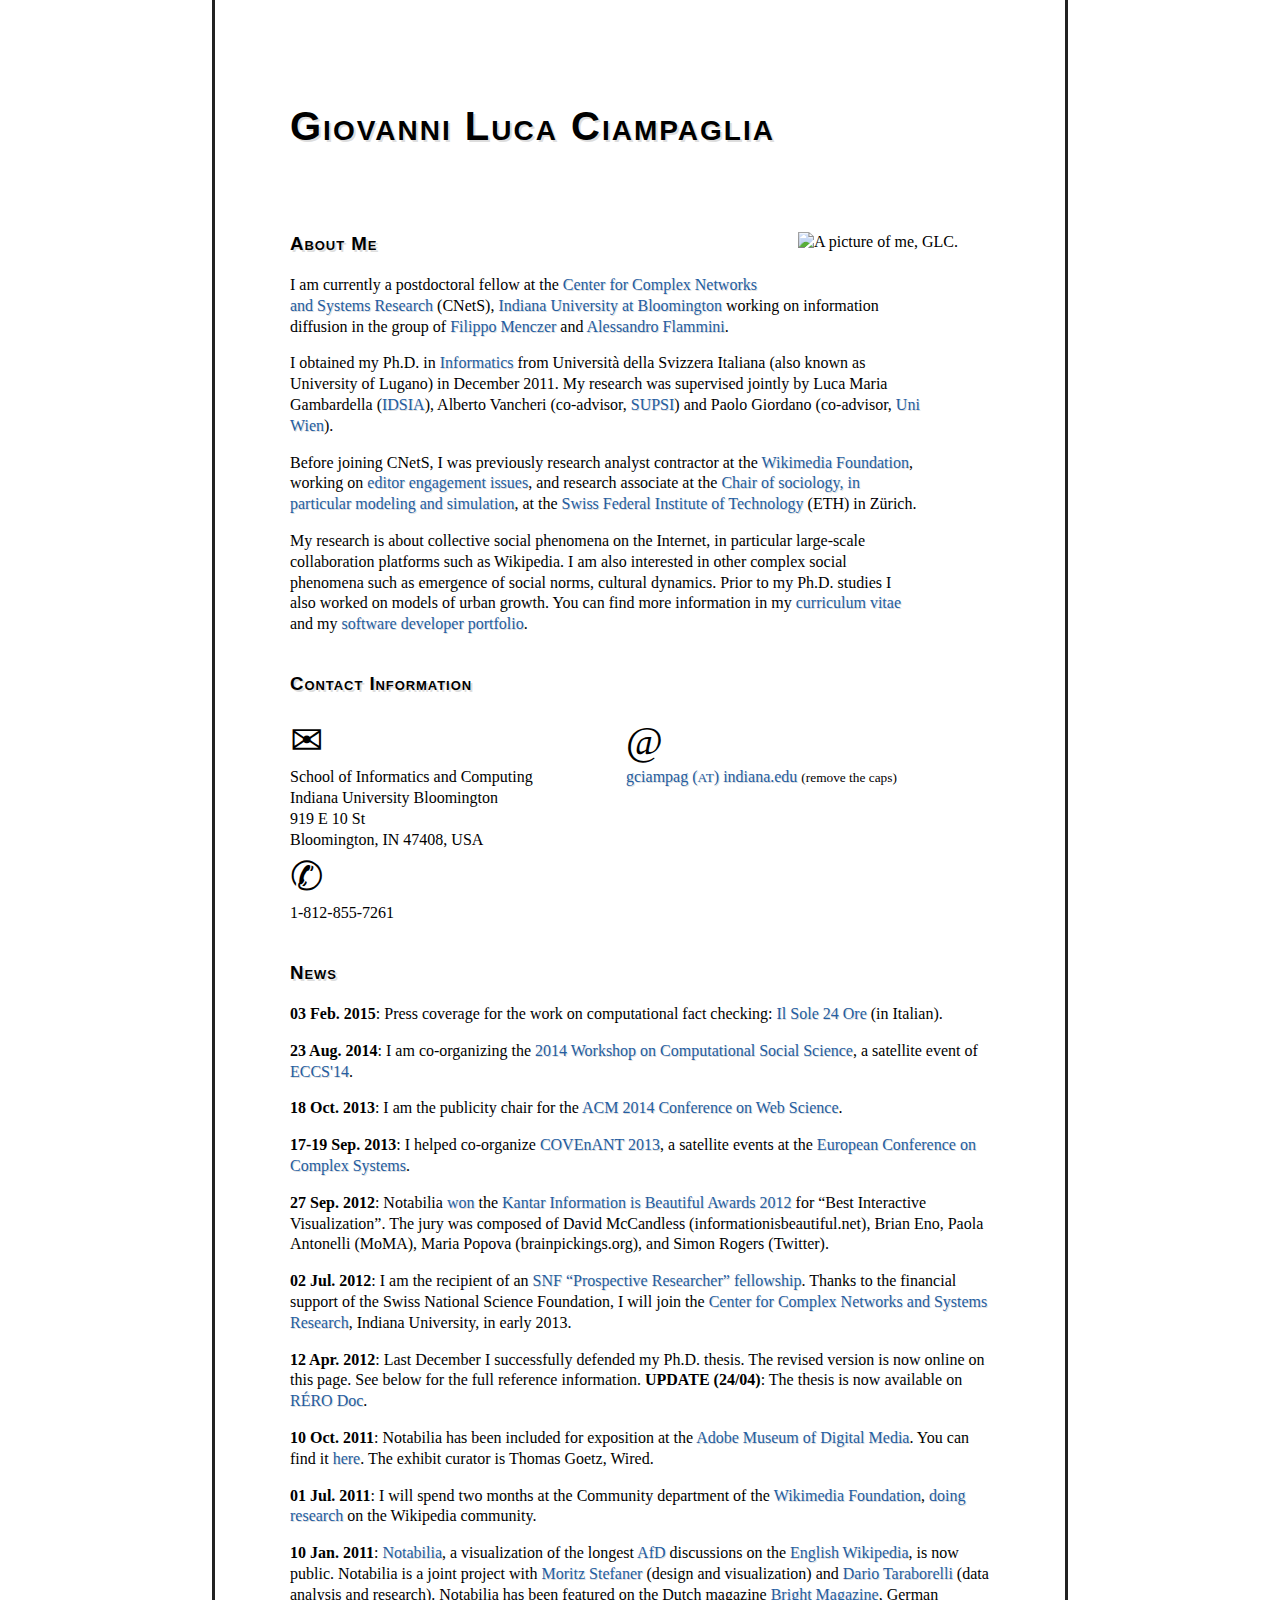
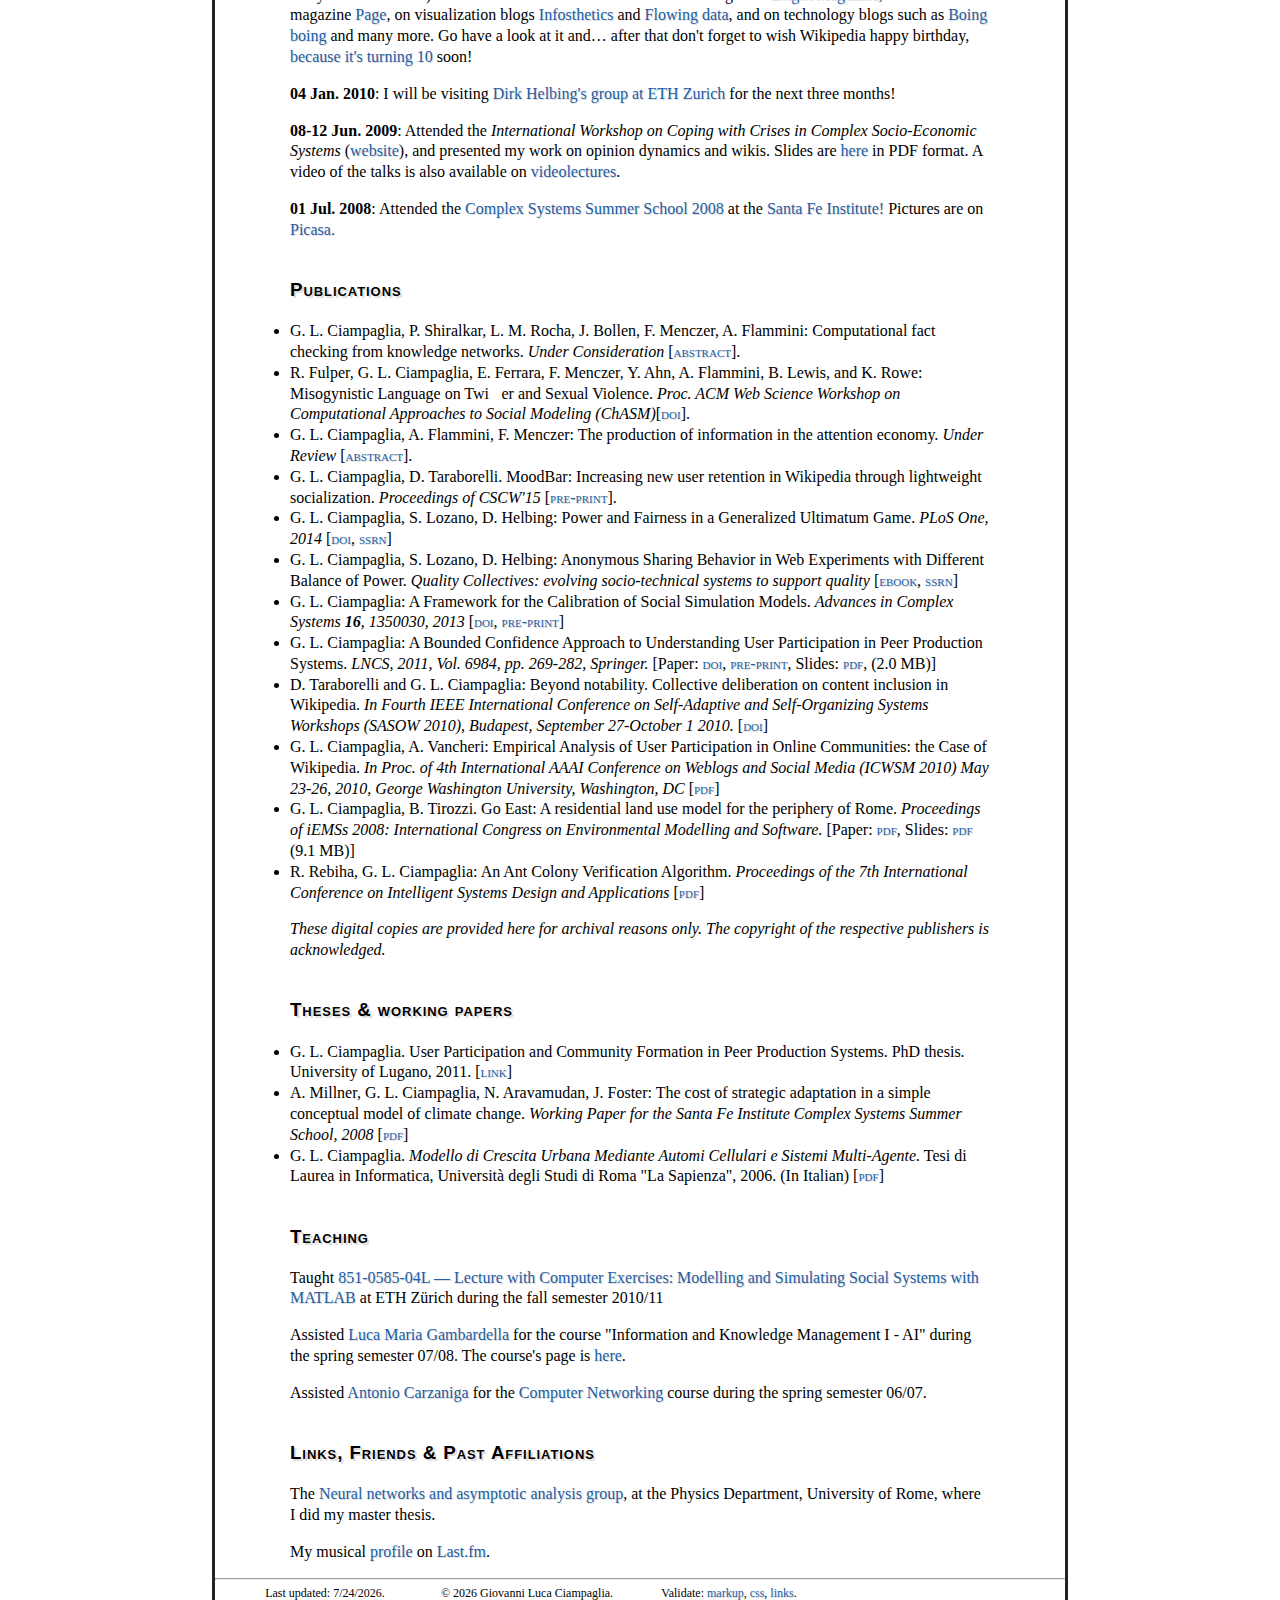
==== index.html @ 821c3e9e "Press coverage" ====
<!DOCTYPE HTML>
<html>
<head>
<meta http-equiv="Content-type" content="text/html; charset=UTF-8">
<title>Giovanni Luca Ciampaglia &mdash; Personal Homepage</title>
<link rel="stylesheet" href="css/blueprint/screen.css" type="text/css" media="screen, projection">
<link rel="stylesheet" href="css/blueprint/print.css" type="text/css" media="print">
<!--[if lt IE 8]><link rel="stylesheet" href="css/blueprint/ie.css" type="text/css" media="screen, projection"><![endif]-->
<link rel="stylesheet" href="css/blueprint/src/typography.css" type="text/css" media="print">
<link rel="stylesheet" href="css/style.css" type="text/css">
</head>
<body>
<div class="textbg">
  <div class="container">
    <h1>Giovanni Luca Ciampaglia</h1>
    <div class="inline">
      <img align="right" style="padding : 0 2em 2em 2em;" src="images/metiled_270_bw.png" alt="A picture of me, GLC.">
      <h3 id="first-heading">About Me</h3>
      <p>I am currently a postdoctoral fellow at the <a href="http://cnets.indiana.edu/" target="_parent">Center for Complex Networks and Systems Research</a> (CNetS), <a href="http://iub.edu" target="_parent">Indiana University at Bloomington</a> working on information diffusion in the group of <a href="http://informatics.indiana.edu/fil/" target="_parent">Filippo Menczer</a> and <a href="http://sites.google.com/site/aflammin/" target="_parent">Alessandro Flammini</a>.</p>
      <p>I obtained my Ph.D. in <a href="http://www.inf.usi.ch" target="_parent">Informatics</a> from Università della Svizzera Italiana (also known as University of Lugano) in December 2011. My research was supervised jointly by Luca Maria Gambardella (<a href="http://www.idsia.ch/%7Eluca/" target="_parent">IDSIA</a>), Alberto Vancheri (co-advisor, <a href="http://www.supsi.ch/dti/strumenti/rubrica/dettaglio.5503.backLink.58b96214-2453-483c-9f5f-d122ec981907.html" target="_parent">SUPSI</a>) and Paolo Giordano (co-advisor, <a href="http://plone.mat.univie.ac.at/people/details?memberid=975&amp;is_guest=0" target="_parent">Uni Wien</a>). </p>
      <p>Before joining CNetS, I was previously research analyst contractor at the <a href="https://wikimediafoundation.org/" target="_parent">Wikimedia Foundation</a>, working on <a href="http://en.wikipedia.org/wiki/Wikipedia:Editor_engagement" target="_parent">editor engagement issues</a>, and research associate at the <a href="http://www.soms.ethz.ch" target="_parent">Chair of sociology, in particular modeling and simulation</a>, at the <a href="http://ethz.ch" target="_parent">Swiss Federal Institute of Technology</a> (ETH) in Zürich.</p>
      <p>My research is about collective social phenomena on the Internet, in particular large-scale collaboration platforms such as Wikipedia. I am also interested in other complex social phenomena such as emergence of social norms, cultural dynamics. Prior to my Ph.D. studies I also worked on models of urban growth. You can find more information in my <a href="docs/cvglc.pdf" target="_parent">curriculum vitae</a> and my <a href="docs/portfolioglc.pdf" target="_parent">software developer portfolio</a>.</p>
    </div>
    <h3>Contact Information</h3>
    <ul class="inline-list">
      <li><span class="dings">✉</span><br/>School of Informatics and Computing<br/>Indiana University Bloomington<br/>919 E 10 St<br/> Bloomington, IN 47408, USA</li>
      <li><span class="dings">@</span><br/><a href="mailto:CAPSgciampagCAPS@indiana.eduCAPS" target="_parent">gciampag (<small>AT</small>) indiana.edu</a> <small>(remove the caps)</small></li>
      <li><span class="dings">✆ </span><br/>1-812-855-7261 </li>
    </ul>
    <h3>News</h3>
    <p><strong>03 Feb. 2015</strong>: Press coverage for the work on computational fact checking: <a href="http://nova.ilsole24ore.com/progetti/il-vero-e-il-falso-tweet" target="_parent">Il Sole 24 Ore</a> (in Italian).</p>
    <p><strong>23 Aug. 2014</strong>: I am co-organizing the <a href="http://cssworkshop.oii.ox.ac.uk/" target="_parent">2014 Workshop on Computational Social Science</a>, a satellite event of <a href="//eccs14.eu" target="_parent">ECCS'14</a>.</p>
    <p><strong>18 Oct. 2013</strong>: I am the publicity chair for the <a href="http://websci14.org" target="_parent">ACM 2014 Conference on Web Science</a>.</p>
    <p><strong>17-19 Sep. 2013</strong>: I helped co-organize <a href="http://covenant2013.com" target="_parent">COVEnANT 2013</a>, a satellite events at the <a href="http://eccs13.eu" target="_parent">European Conference on Complex Systems</a>.</p>
    <p><strong>27 Sep. 2012</strong>: Notabilia <a href="http://www.informationisbeautifulawards.com/2012-winners/" target="_parent">won</a> the <a href="http://www.informationisbeautifulawards.com/" target="_parent">Kantar Information is Beautiful Awards 2012</a> for “Best Interactive Visualization”. The jury was composed of David McCandless (informationisbeautiful.net), Brian Eno, Paola Antonelli (MoMA), Maria Popova (brainpickings.org), and Simon Rogers (Twitter).</p>
    <p><strong>02 Jul. 2012</strong>: I am the recipient of an <a href="http://www.snf.ch/E/funding/individuals/prospective-researchers/Pages/default.aspx" target="_parent">SNF “Prospective Researcher” fellowship</a>. Thanks to the financial support of the Swiss National Science Foundation, I will join the <a href="http://cnets.indiana.edu" target="_parent">Center for Complex Networks and Systems Research</a>, Indiana University, in early 2013.</p>
    <p><strong>12 Apr. 2012</strong>: Last December I successfully defended my Ph.D. thesis. The revised version is now online on this page. See below for the full reference information. <strong>UPDATE (24/04)</strong>: The thesis is now available on <a href="http://doc.rero.ch/record/28987?ln=en" target="_parent">R&Eacute;RO Doc</a>. 
    <p><strong>10 Oct. 2011</strong>: Notabilia has been included for exposition at the <a href="http://www.adobemuseum.com" target="_parent">Adobe Museum of Digital Media</a>. You can find it <a href="http://www.adobemuseum.com/#/exhibit/inform/notabiliaVisualizingDeletionDiscussionsOnWikipedia" target="_parent">here</a>. The exhibit curator is Thomas Goetz, Wired.</p>
    <p><strong>01 Jul. 2011</strong>: I will spend two months at the Community department of the <a href="http://wikimediafoundation.org" target="_parent">Wikimedia Foundation</a>, <a href="http://meta.wikimedia.org/wiki/Research:WSOR11" target="_parent">doing research</a> on the Wikipedia community.</p>
    <p><strong>10 Jan. 2011</strong>: <a href="http://notabilia.net" target="_parent">Notabilia</a>, a visualization of the longest <a href="http://en.wikipedia.org/wiki/Wikipedia:AFD" target="_parent">AfD</a> discussions on the <a href="http://en.wikipedia.org/" target="_parent">English Wikipedia</a>, is now public. Notabilia is a joint project with <a href="http://moritz.stefaner.eu/" target="_parent">Moritz Stefaner</a> (design and visualization) and <a href="http://nitens.org/" target="_parent">Dario Taraborelli</a> (data analysis and research). Notabilia has been featured on the Dutch magazine <a href="images/bright_mag.png" target="_parent">Bright Magazine</a>, German magazine <a href='images/CheckMoritz.pdf' target="_parent">Page</a>, on visualization blogs <a href="http://infosthetics.com/archives/2011/01/notabilia_revealing_the_discussions_on_the_deletion_of_wikipedia_articles.html" target="_parent">Infosthetics</a> and <a href="http://flowingdata.com/2011/01/11/visualizing-deletion-discussions-on-wikipedia/" target="_parent">Flowing data</a>, and on technology  blogs such as <a href="http://www.boingboing.net/2011/01/11/visualizing-the-dele.html" target="_parent">Boing boing</a> and many more. Go have a look at it and… after that don't forget to wish Wikipedia happy birthday, <a href="http://ten.wikipedia.org/wiki/Main_Page" target="_parent">because it's turning 10</a> soon! </p>
    <p><strong>04 Jan. 2010</strong>: I will be visiting <a href="http://www.soms.ethz.ch" target="_parent">Dirk Helbing's group at ETH Zurich</a> for the next three months! </p>
    <p><strong>08-12 Jun. 2009</strong>: Attended the <em>International Workshop on Coping with Crises in Complex Socio-Economic Systems</em> (<a href="http://www.soms.ethz.ch/workshop2009" target="_parent">website</a>), and presented my work on opinion dynamics and wikis. Slides are <a href="docs/slides/ciampagliaCCSS09.pdf" target="_parent">here</a> in PDF format. A video of the talks is also available on <a href="http://videolectures.net/ccss09_ciampaglia_caciw/" target="_parent">videolectures</a>. </p>
    <p><strong>01 Jul. 2008</strong>: Attended the <a href="http://tuvalu.santafe.edu/events/workshops/index.php/CSSS_2008_Santa_Fe" target="_parent">Complex Systems Summer School 2008</a> at the <a href="http://www.santafe.edu" target="_parent">Santa Fe Institute!</a> Pictures are on <a href="http://picasaweb.google.com/cssummerschool2008/" target="_parent">Picasa.</a> </p> 
    <h3>Publications</h3>
    <ul>
      <li>G. L. Ciampaglia, P. Shiralkar, L. M. Rocha, J. Bollen, F. Menczer, A. Flammini: Computational fact checking from knowledge networks. <em>Under Consideration</em> [<a class="pdf" target="_parent" href="http://arxiv.org/abs/1501.03471">abstract</a>].</li>
      <li>R. Fulper, G. L. Ciampaglia, E. Ferrara, F. Menczer, Y. Ahn, A. Flammini, B. Lewis, and K. Rowe: Misogynistic Language on Twier and Sexual Violence. <em>Proc. ACM Web Science Workshop on Computational Approaches to Social Modeling (ChASM)</em>[<a class="pdf" href="http://dx.doi.org/10.6084/m9.figshare.1291081" target="_parent">doi</a>].</li>
      <li>G. L. Ciampaglia, A. Flammini, F. Menczer: The production of information in the attention economy. <em>Under Review</em> [<a class="pdf" href="http://arxiv.org/abs/1409.4450" target="_parent">abstract</a>].</li>
      <li>G. L. Ciampaglia, D. Taraborelli. MoodBar: Increasing new user retention in Wikipedia through lightweight socialization. <em>Proceedings of CSCW'15</em> [<a class="pdf" href="http://arxiv.org/abs/1409.1496" target="_parent">pre-print</a>].</li>
      <li>G. L. Ciampaglia, S. Lozano, D. Helbing: Power and Fairness in a Generalized Ultimatum Game. <em>PLoS One, 2014</em> [<a class="pdf" href="http://www.plosone.org/article/info%3Adoi%2F10.1371%2Fjournal.pone.0099039" target="_parent">doi</a>, <a class="pdf" href="http://ssrn.com/abstract=2495498" class="_parent">ssrn</a>]</li>
      <li>G. L. Ciampaglia, S. Lozano, D. Helbing: Anonymous Sharing Behavior in Web Experiments with Different Balance of Power. <em>Quality Collectives: evolving socio-technical systems to support quality</em> [<a class="pdf" href="http://www.qlectives.eu/quality-collectives-book" target="_parent">ebook</a>, <a class="pdf" href="http://papers.ssrn.com/sol3/papers.cfm?abstract_id=2552202" class="_parent">ssrn</a>]</li>
      <li>G. L. Ciampaglia: A Framework for the Calibration of Social Simulation Models. <em>Advances in Complex Systems <strong>16</strong>, 1350030, 2013</em> [<a class="pdf" href="http://dx.doi.org/10.1142/S0219525913500306" target="_parent">doi</a>, <a class="pdf" href="http://arxiv.org/abs/1305.3842" target="_parent">pre-print</a>]</li>
      <li>G. L. Ciampaglia: A Bounded Confidence Approach to Understanding User Participation in Peer Production Systems. <em> LNCS, 2011, Vol. 6984, pp. 269-282, Springer.</em>  [Paper: <a class="pdf" href="http://dx.doi.org/10.1007/978-3-642-24704-0_29" target="_parent">doi</a>, <a class="pdf" href="http://arxiv.org/abs/1107.5620" target="_parent">pre-print</a>, Slides: <a class="pdf" href="docs/slides/CiampagliaSocInfo2011.pdf" target="_parent">pdf</a>, (2.0 MB)]</li>
      <li>D. Taraborelli and G. L. Ciampaglia: Beyond notability. Collective deliberation on content inclusion in Wikipedia. <em>In Fourth IEEE International Conference on Self-Adaptive and Self-Organizing Systems Workshops (SASOW 2010), Budapest, September 27-October 1 2010.</em> [<a class="pdf" href="http://dx.doi.org/10.1109/SASOW.2010.26" target="_parent">doi</a>]</li> 
      <li>G. L. Ciampaglia, A. Vancheri: Empirical Analysis of User Participation in Online Communities: the Case of Wikipedia. <em>In Proc. of 4th International AAAI Conference on Weblogs and Social Media (ICWSM 2010) May 23-26, 2010, George Washington University, Washington, DC</em> [<a class="pdf" href="http://www.aaai.org/ocs/index.php/ICWSM/ICWSM10/paper/viewFile/1517/1861" target="_parent">pdf</a>]</li> 
      <li>G. L. Ciampaglia, B. Tirozzi. Go East: A residential land use model for the periphery of Rome. <em>Proceedings of iEMSs 2008: International Congress on Environmental Modelling and Software.</em> [Paper: <a class="pdf" href="docs/papers/RomeModel2008.pdf" target="_parent">pdf</a>, Slides: <a class="pdf" href="docs/slides/slides_RomeModel2008.pdf" target="_parent">pdf</a> (9.1 MB)] </li> 
      <li>R. Rebiha, G. L. Ciampaglia: An Ant Colony Verification Algorithm. <em>Proceedings of the 7th International Conference on Intelligent Systems Design and Applications</em> [<a class="pdf" href="docs/papers/RebihaACOVerification07.pdf" target="_parent">pdf</a>]</li> 
    </ul>
    <p><i>These digital copies are provided here for archival reasons only. The copyright of the respective publishers is acknowledged.</i></p>

    <h3>Theses &amp; working papers </h3>
    <ul>
      <li>G. L. Ciampaglia. User Participation and Community Formation in Peer Production Systems. PhD thesis. University of Lugano, 2011. [<a class="pdf" href="http://doc.rero.ch/record/28987?ln=en" target="_parent">link</a>]</li>
      <li>A. Millner, G. L. Ciampaglia, N. Aravamudan, J. Foster: The cost of strategic adaptation in a simple conceptual model of climate change. <em> Working Paper for the Santa Fe Institute Complex Systems Summer School, 2008</em> [<a class="pdf" href="http://www.santafe.edu/events/workshops/images/3/32/Simpleclimatechange.pdf" target="_parent">pdf</a>]</li> 
      <li>G. L. Ciampaglia. <em>Modello di Crescita Urbana Mediante Automi Cellulari e Sistemi Multi-Agente.</em> Tesi di Laurea in Informatica, Università degli Studi di Roma "La Sapienza", 2006. (In Italian) [<a class="pdf" href="docs/papers/tesi_giovanni.pdf" target="_parent">pdf</a>]</li> 
    </ul>
    <h3>Teaching</h3>
    <p>Taught <a href="http://www.vvz.ethz.ch/Vorlesungsverzeichnis/lerneinheitPre.do?lerneinheitId=68029&amp;semkez=2010W&amp;lang=en" target="_parent">851-0585-04L — Lecture with Computer Exercises: Modelling and Simulating Social Systems with MATLAB</a> at ETH Zürich during the fall semester 2010/11</p>
    <p>Assisted <a href="http://www.idsia.ch/%7Eluca" target="_parent">Luca Maria Gambardella</a> for the course "Information and Knowledge Management I - AI" during the spring semester 07/08. The course's page is <a href="http://corsi.elearninglab.org/course/view.php?id=2238">here</a>.</p> 
    <p>Assisted <a href="http://www.inf.usi.ch/carzaniga/">Antonio Carzaniga</a> for the <a href="http://www.inf.usi.ch/faculty/carzaniga/edu/ntw/index.html">Computer Networking</a> course during the spring semester 06/07.</p> 
    <h3>Links, Friends &amp; Past Affiliations</h3> 
    <p>The <a href="http://pamina.phys.uniroma1.it">Neural networks
      and asymptotic analysis group</a>, at the Physics Department, University of Rome, where I did my master thesis.</p> 
    <p>My musical <a href="http://www.last.fm/user/junkieDolphin/">profile</a> on <a href="http://www.last.fm">Last.fm</a>.</p> 
  </div>
  <div id="footer">  
    <hr class="style-eight" />
    <ul class="inline-list">
      <li>Last updated: <script> 
<!--
var last = new Date(document.lastModified);
document.writeln(last.toLocaleDateString() + ".");
-->
      </script>
      </li>
      <li>© <script type="text/javascript"> var theDate=new Date(); document.write(theDate.getFullYear()); </script> Giovanni Luca Ciampaglia.</li>
      <li>Validate: <a href="http://validator.w3.org/check/referer">markup</a>,
      <a href="http://jigsaw.w3.org/css-validator/check/referer">css</a>,
      <a id="checklink" href="http://validator.w3.org/checklink?uri=%s">links</a>.</li>
      <li>
<script>
  (function(i,s,o,g,r,a,m){i['GoogleAnalyticsObject']=r;i[r]=i[r]||function(){
  (i[r].q=i[r].q||[]).push(arguments)},i[r].l=1*new Date();a=s.createElement(o),
  m=s.getElementsByTagName(o)[0];a.async=1;a.src=g;m.parentNode.insertBefore(a,m)
  })(window,document,'script','//www.google-analytics.com/analytics.js','ga');

  ga('create', 'UA-45616511-1', 'auto');
  ga('send', 'pageview');

</script>
      </li>
      <script>
<!--
// ugly hack, I know.
var anchor = document.getElementById("checklink");
anchor.href = anchor.href.replace(/%s/,document.URL);
-->
      </script>
    </ul>
  </div>
</div>
</body>
</html>
<!-- vim: set tw=0 sts=2 sw=2 expandtab nowrap: -->
---- css/style.css ----
/* Author: Giovanni Luca Ciampaglia <ciampagg@usi.ch> */

body {
    font-family: "Palatino Linotype", "Linux Libertine O", "Nimbus Roman No9 L", "Book Antiqua", Palatino, serif;
    font-size : 16px;
    height : 100%;
    width : 100%;
    margin : 0 auto;
    line-height : 1.3;
    background : url('../images/tile.png') 0 0 repeat-y fixed;
    background-size : 100%
}

.dings {
   font-size : 250%;
} 

/*  sepia matching picture */

/* margins and size of main container */

.container > * {
    width : 700px;
    margin : 0 auto;
}

.textbg {
    width : 850px;
    margin : auto;
    text-align : center;
    border-width : 0 3px;
    border-style : solid;
    border-color : #222;
}

.container {
    width : 100%;
    margin : 0;
    text-align : center;
    background : #FFF;
}

.container p, ul { 
    text-align : left;
    margin-top : 1em;
   margin-bottom : 1em;
}

.container ul {
    padding-left : 0em;
}

/* spacing and alignment for headings */

h1, h2, h3, h4, h5, h6 {
    font-family : "Helvetica", FreeSans, sans;
    font-variant : small-caps;
    text-align : left;
    margin : 2em auto 2em auto !important;
    letter-spacing : .05em;
    text-shadow: 2px 2px 0px #DDD;
}

h3 {
    margin-bottom : 1em !important;
}

h1 {
    margin-left : 14px;
    font-size : 2.5em;
    margin-top : 0 !important;
    padding-top : 2.5em;
}

/* text block with in-line image */

.inline { 
    text-align : left;
    vertical-align : top;
}

.inline > p {
    width : 90%;
}


#first-heading {
    margin-top : 0 !important;
}

/* list with in-line elements */

.inline-list {
    padding : 0;
}

.inline-list li {
    display : inline-block;
    vertical-align : top;
/*    width : 195px; */
    width : 300px;
    margin : 0;
    padding : 0 2em 0 0;
}

/* appearance of links */

a {
    color : #245DA1;
    text-shadow: 1px 1px 0px #DDD;
    text-decoration : none;
}

a:hover {
    color : #000;
    background-color : #cfdde7;
}

a.pdf {
    font-variant : small-caps;
}


/* footer block containing a list with in-line elements */

#footer {
    background : white;
    font-size : 12px;
    margin-bottom : 0.5em;
}

#footer > ul {
    text-align : center;
    margin : 0 !important;
}

#footer > ul li {
    width : 175px;
}
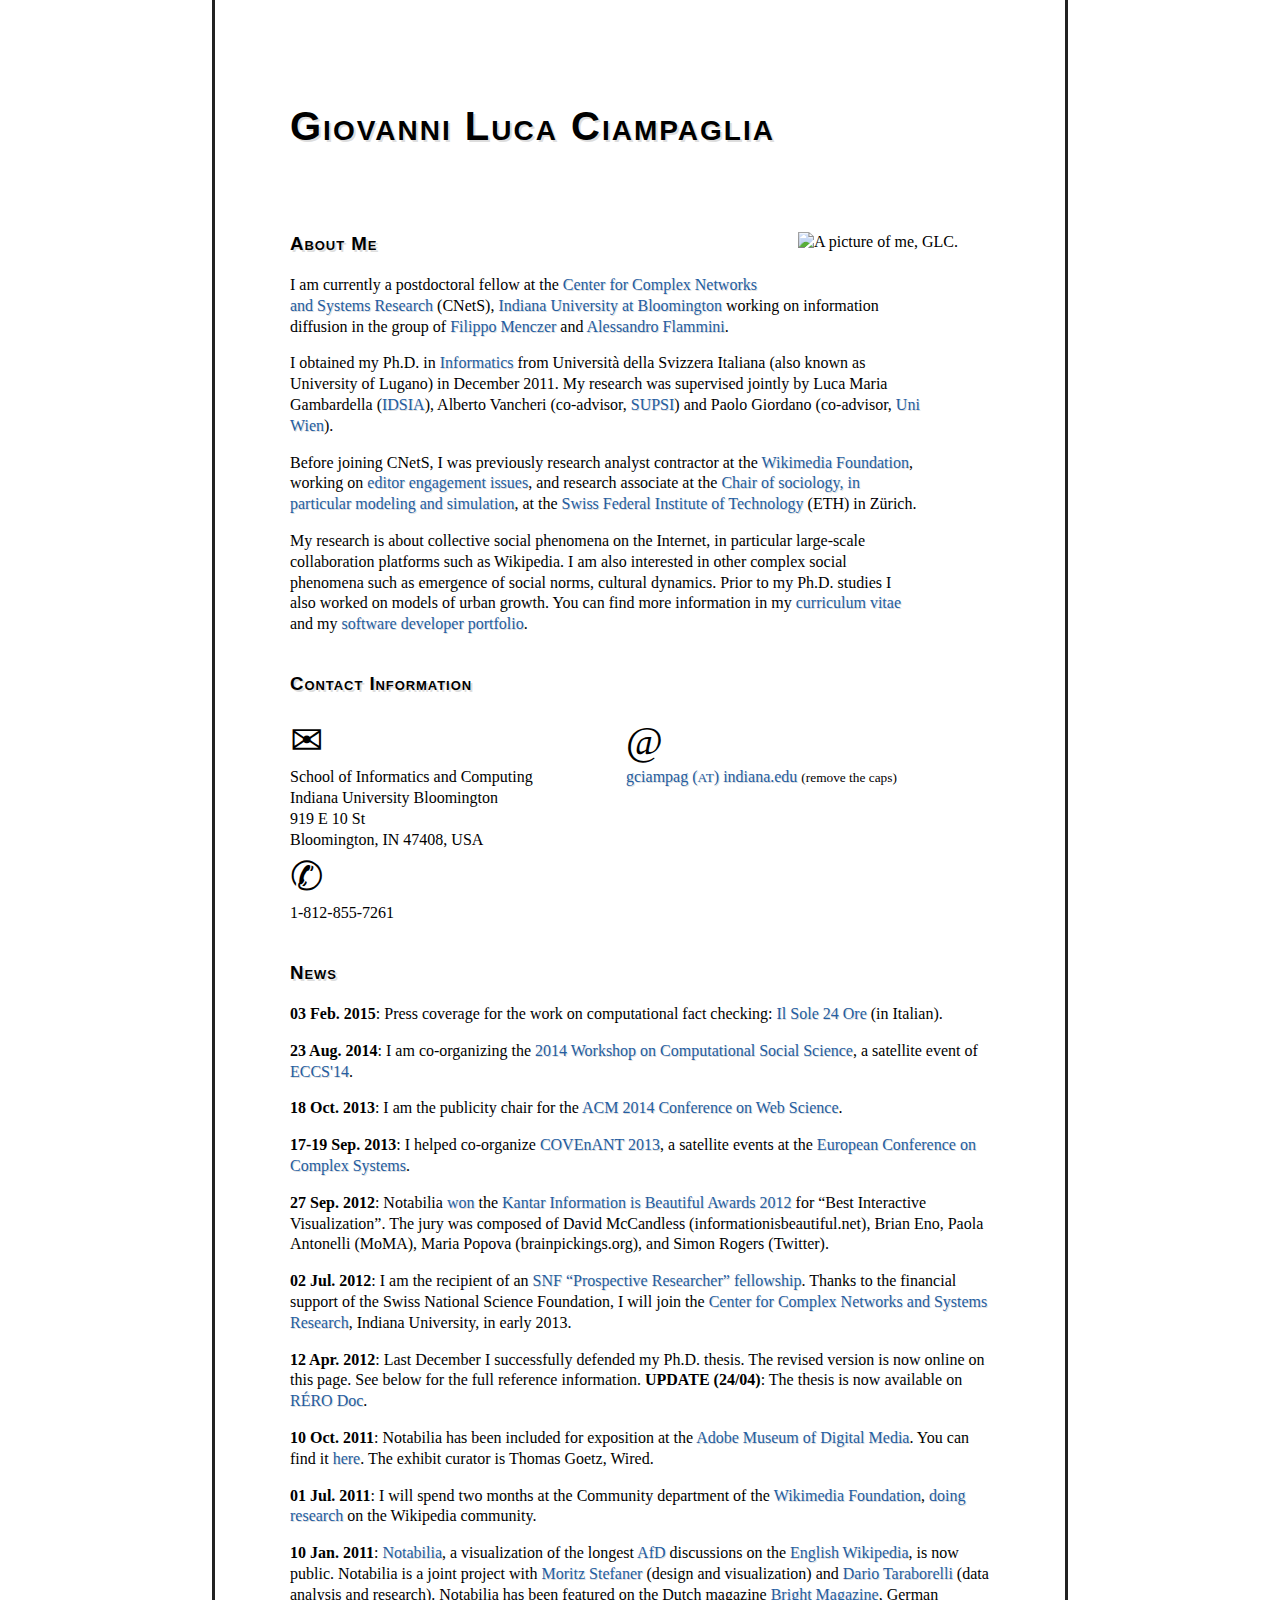
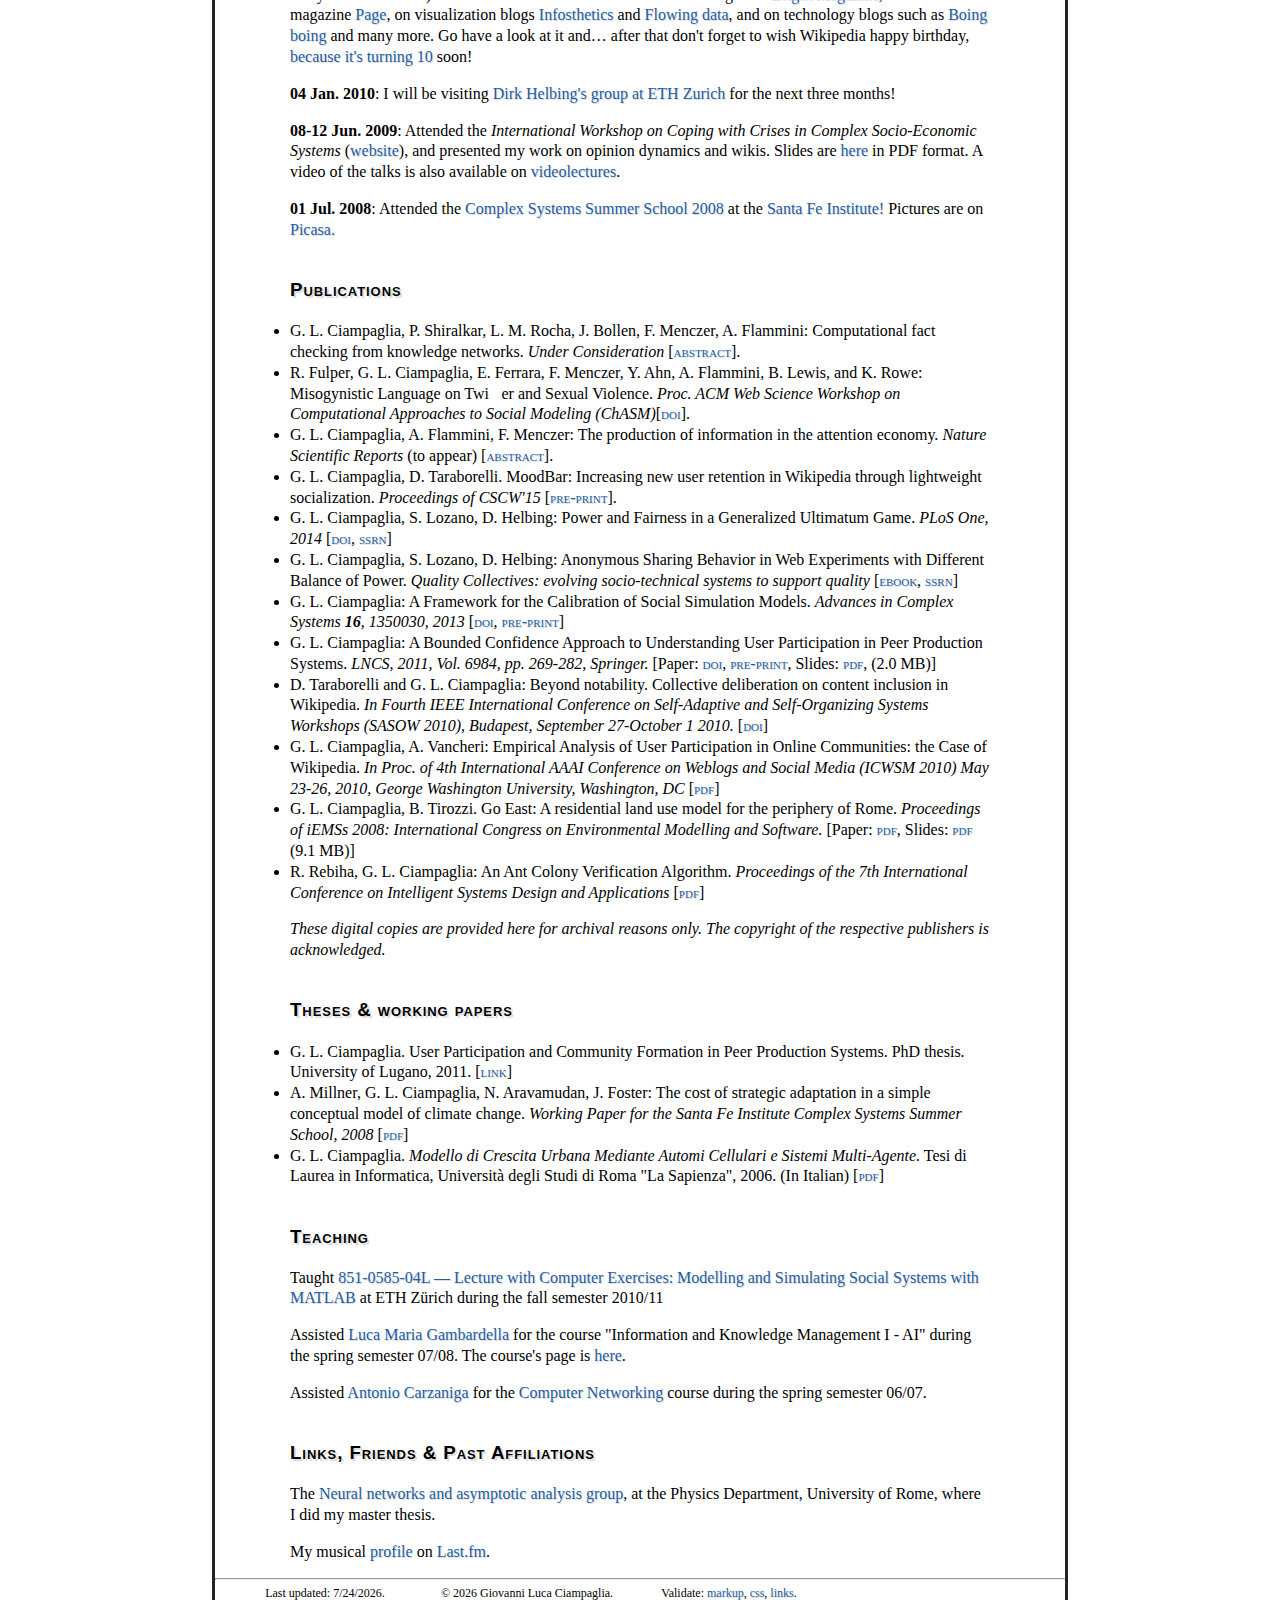
==== commit be297636: "Upd Sci Rep" ====
--- a/index.html
+++ b/index.html
@@ -45,7 +45,7 @@
     <ul>
       <li>G. L. Ciampaglia, P. Shiralkar, L. M. Rocha, J. Bollen, F. Menczer, A. Flammini: Computational fact checking from knowledge networks. <em>Under Consideration</em> [<a class="pdf" target="_parent" href="http://arxiv.org/abs/1501.03471">abstract</a>].</li>
       <li>R. Fulper, G. L. Ciampaglia, E. Ferrara, F. Menczer, Y. Ahn, A. Flammini, B. Lewis, and K. Rowe: Misogynistic Language on Twier and Sexual Violence. <em>Proc. ACM Web Science Workshop on Computational Approaches to Social Modeling (ChASM)</em>[<a class="pdf" href="http://dx.doi.org/10.6084/m9.figshare.1291081" target="_parent">doi</a>].</li>
-      <li>G. L. Ciampaglia, A. Flammini, F. Menczer: The production of information in the attention economy. <em>Under Review</em> [<a class="pdf" href="http://arxiv.org/abs/1409.4450" target="_parent">abstract</a>].</li>
+      <li>G. L. Ciampaglia, A. Flammini, F. Menczer: The production of information in the attention economy. <em>Nature Scientific Reports</em> (to appear) [<a class="pdf" href="http://arxiv.org/abs/1409.4450" target="_parent">abstract</a>].</li>
       <li>G. L. Ciampaglia, D. Taraborelli. MoodBar: Increasing new user retention in Wikipedia through lightweight socialization. <em>Proceedings of CSCW'15</em> [<a class="pdf" href="http://arxiv.org/abs/1409.1496" target="_parent">pre-print</a>].</li>
       <li>G. L. Ciampaglia, S. Lozano, D. Helbing: Power and Fairness in a Generalized Ultimatum Game. <em>PLoS One, 2014</em> [<a class="pdf" href="http://www.plosone.org/article/info%3Adoi%2F10.1371%2Fjournal.pone.0099039" target="_parent">doi</a>, <a class="pdf" href="http://ssrn.com/abstract=2495498" class="_parent">ssrn</a>]</li>
       <li>G. L. Ciampaglia, S. Lozano, D. Helbing: Anonymous Sharing Behavior in Web Experiments with Different Balance of Power. <em>Quality Collectives: evolving socio-technical systems to support quality</em> [<a class="pdf" href="http://www.qlectives.eu/quality-collectives-book" target="_parent">ebook</a>, <a class="pdf" href="http://papers.ssrn.com/sol3/papers.cfm?abstract_id=2552202" class="_parent">ssrn</a>]</li>
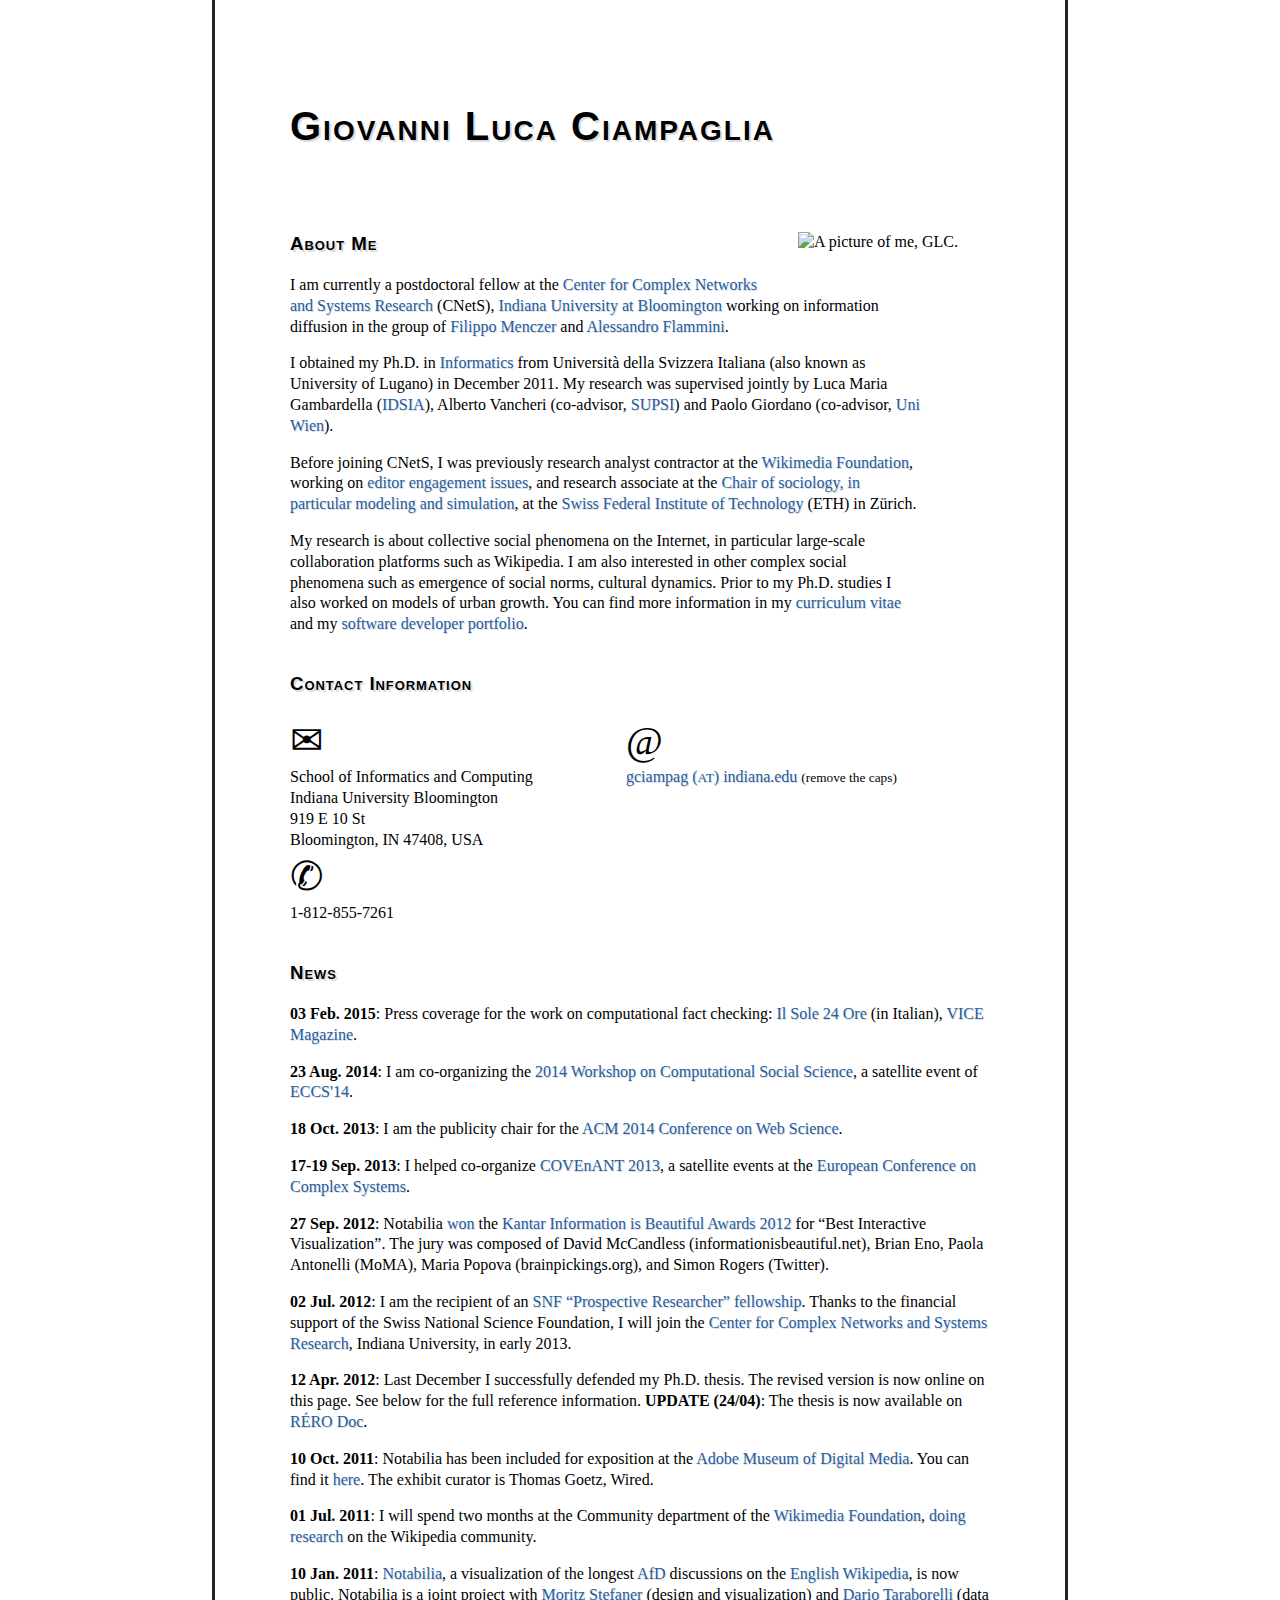
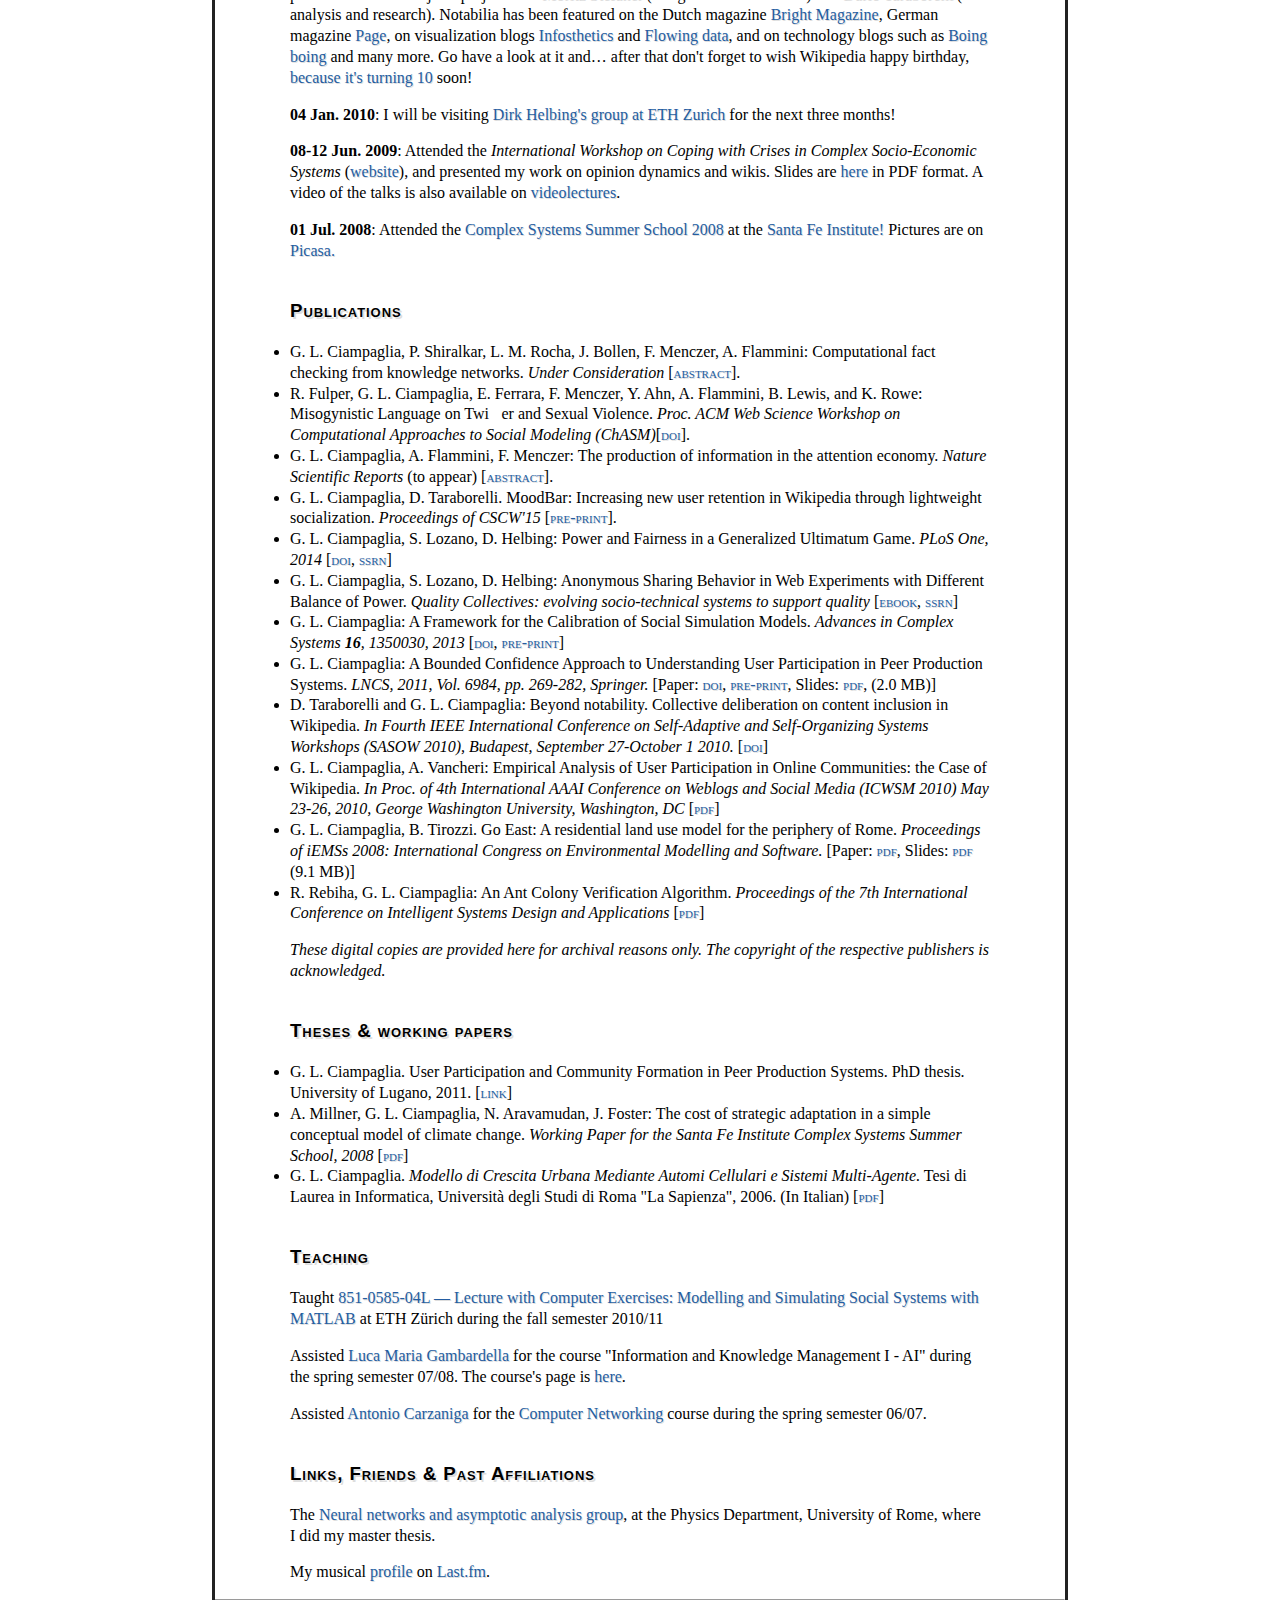
==== commit bece0dc4: "Press" ====
--- a/index.html
+++ b/index.html
@@ -28,7 +28,7 @@
       <li><span class="dings">✆ </span><br/>1-812-855-7261 </li>
     </ul>
     <h3>News</h3>
-    <p><strong>03 Feb. 2015</strong>: Press coverage for the work on computational fact checking: <a href="http://nova.ilsole24ore.com/progetti/il-vero-e-il-falso-tweet" target="_parent">Il Sole 24 Ore</a> (in Italian).</p>
+    <p><strong>03 Feb. 2015</strong>: Press coverage for the work on computational fact checking: <a href="http://nova.ilsole24ore.com/progetti/il-vero-e-il-falso-tweet" target="_parent">Il Sole 24 Ore</a> (in Italian), <a href="http://motherboard.vice.com/read/an-algorithm-for-fact-checking" target="_parent">VICE Magazine</a>.</p>
     <p><strong>23 Aug. 2014</strong>: I am co-organizing the <a href="http://cssworkshop.oii.ox.ac.uk/" target="_parent">2014 Workshop on Computational Social Science</a>, a satellite event of <a href="//eccs14.eu" target="_parent">ECCS'14</a>.</p>
     <p><strong>18 Oct. 2013</strong>: I am the publicity chair for the <a href="http://websci14.org" target="_parent">ACM 2014 Conference on Web Science</a>.</p>
     <p><strong>17-19 Sep. 2013</strong>: I helped co-organize <a href="http://covenant2013.com" target="_parent">COVEnANT 2013</a>, a satellite events at the <a href="http://eccs13.eu" target="_parent">European Conference on Complex Systems</a>.</p>
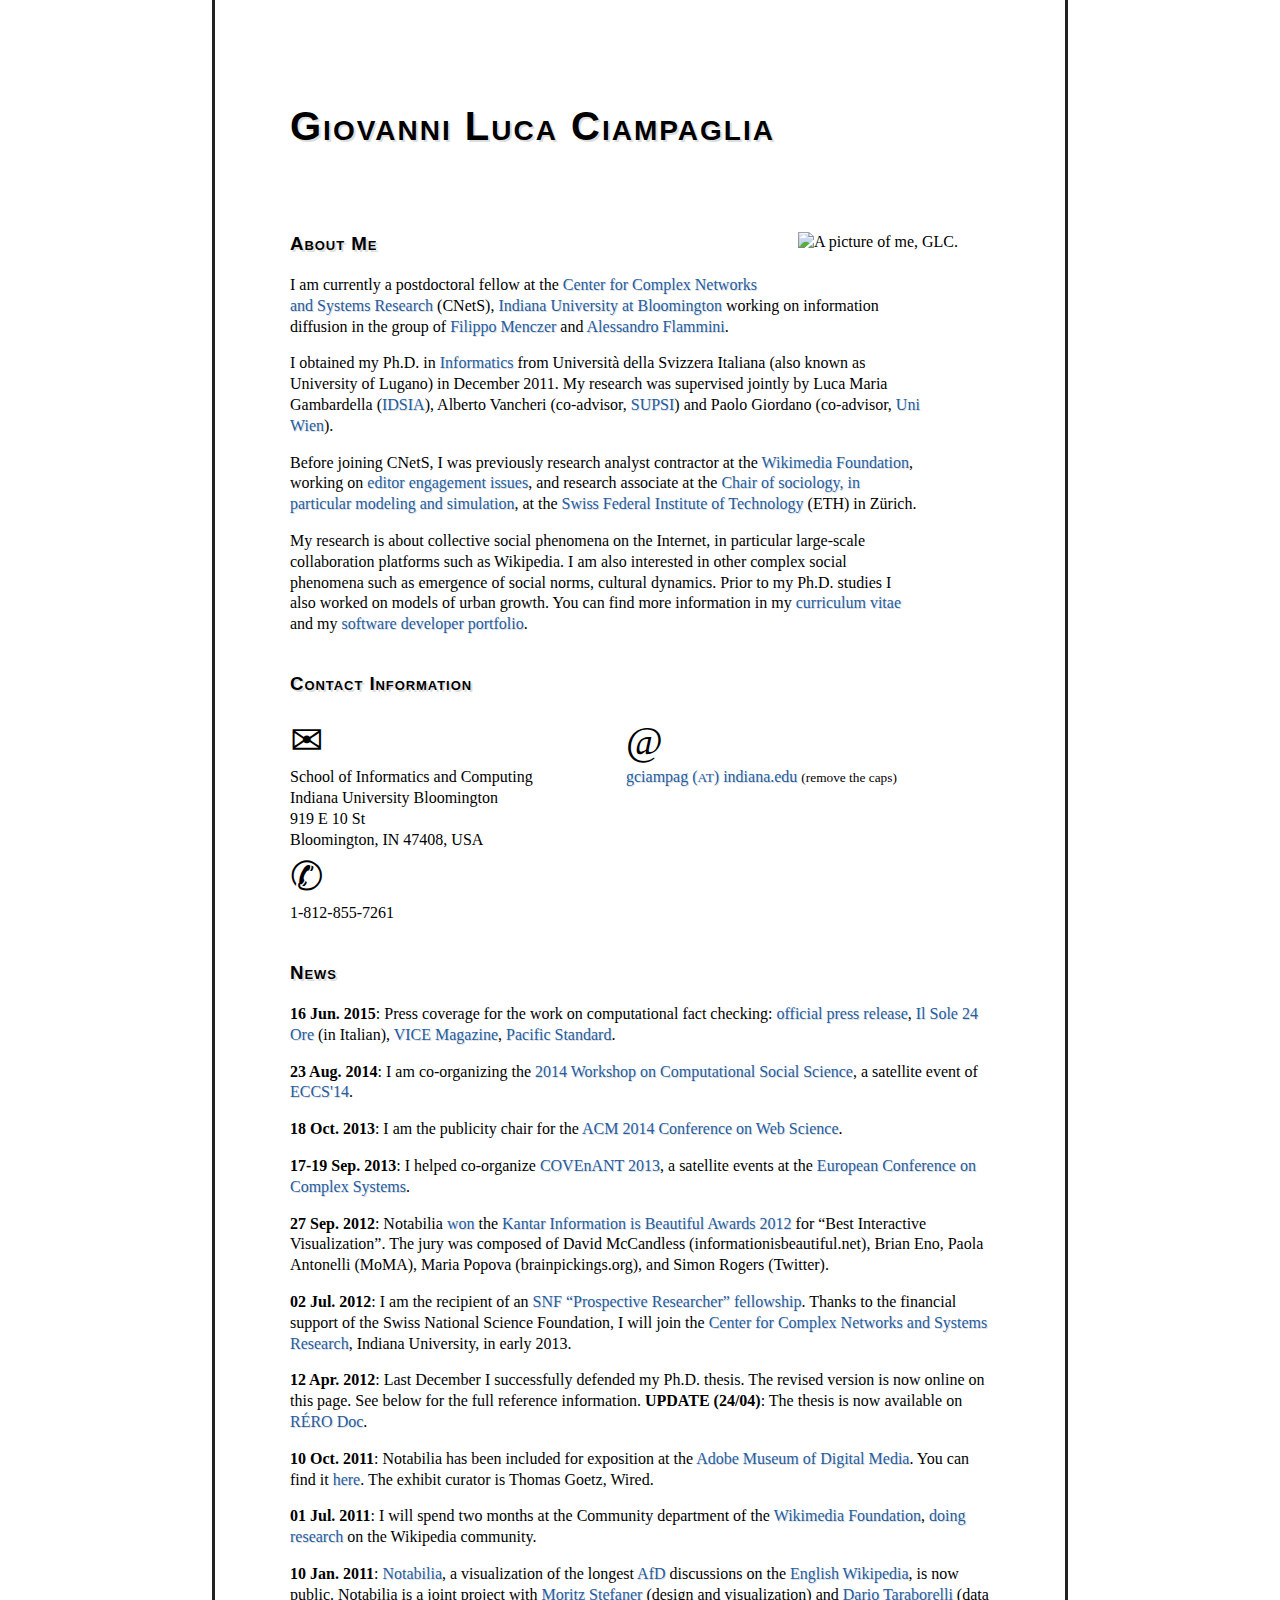
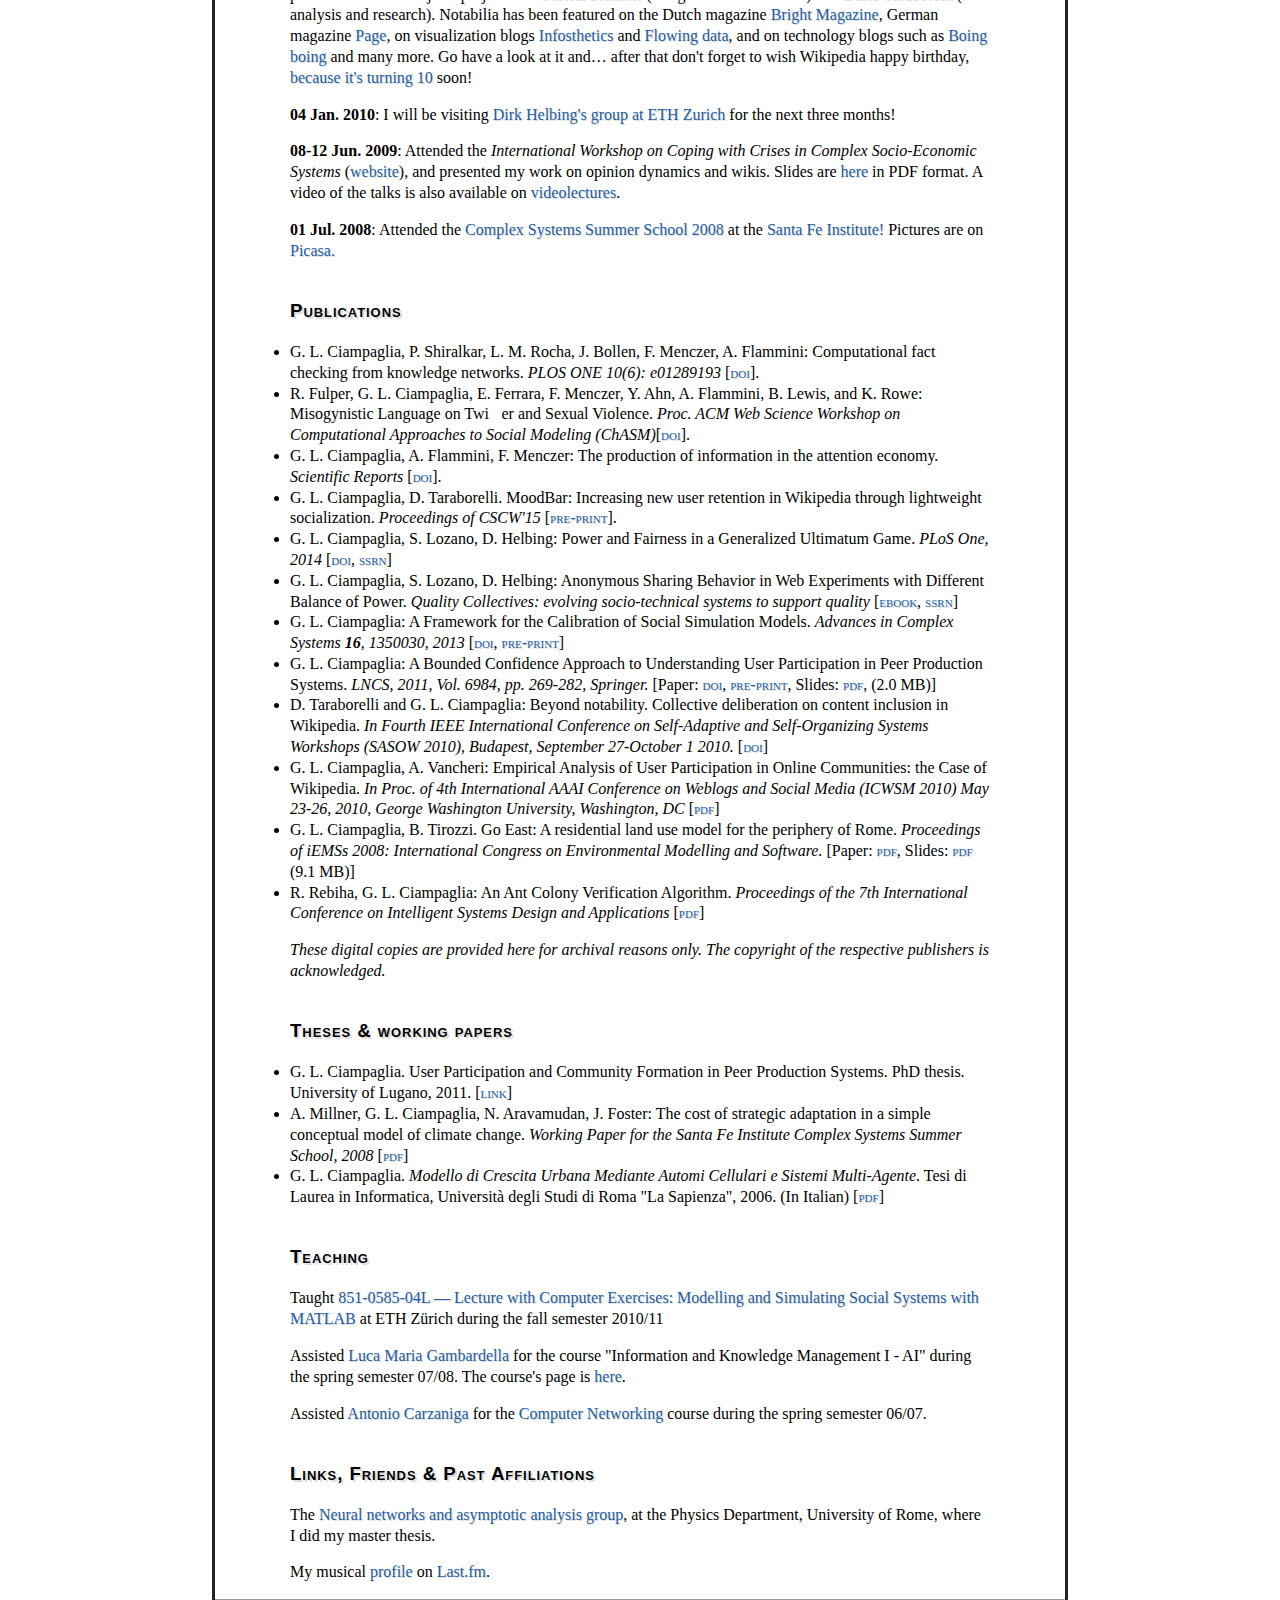
==== commit 3f998a87: "Added link to official IU press release" ====
--- a/index.html
+++ b/index.html
@@ -28,7 +28,7 @@
       <li><span class="dings">✆ </span><br/>1-812-855-7261 </li>
     </ul>
     <h3>News</h3>
-    <p><strong>03 Feb. 2015</strong>: Press coverage for the work on computational fact checking: <a href="http://nova.ilsole24ore.com/progetti/il-vero-e-il-falso-tweet" target="_parent">Il Sole 24 Ore</a> (in Italian), <a href="http://motherboard.vice.com/read/an-algorithm-for-fact-checking" target="_parent">VICE Magazine</a>.</p>
+    <p><strong>16 Jun. 2015</strong>: Press coverage for the work on computational fact checking: <a href="http://news.indiana.edu/releases/iu/2015/06/computational-fact-checker.shtml" target="_parent">official press release</a>, <a href="http://nova.ilsole24ore.com/progetti/il-vero-e-il-falso-tweet" target="_parent">Il Sole 24 Ore</a> (in Italian), <a href="http://motherboard.vice.com/read/an-algorithm-for-fact-checking" target="_parent">VICE Magazine</a>, <a href="http://www.psmag.com/nature-and-technology/fact-checking-with-wikipedia-links" target="_parent">Pacific Standard</a>.</p>
     <p><strong>23 Aug. 2014</strong>: I am co-organizing the <a href="http://cssworkshop.oii.ox.ac.uk/" target="_parent">2014 Workshop on Computational Social Science</a>, a satellite event of <a href="//eccs14.eu" target="_parent">ECCS'14</a>.</p>
     <p><strong>18 Oct. 2013</strong>: I am the publicity chair for the <a href="http://websci14.org" target="_parent">ACM 2014 Conference on Web Science</a>.</p>
     <p><strong>17-19 Sep. 2013</strong>: I helped co-organize <a href="http://covenant2013.com" target="_parent">COVEnANT 2013</a>, a satellite events at the <a href="http://eccs13.eu" target="_parent">European Conference on Complex Systems</a>.</p>
@@ -43,9 +43,9 @@
     <p><strong>01 Jul. 2008</strong>: Attended the <a href="http://tuvalu.santafe.edu/events/workshops/index.php/CSSS_2008_Santa_Fe" target="_parent">Complex Systems Summer School 2008</a> at the <a href="http://www.santafe.edu" target="_parent">Santa Fe Institute!</a> Pictures are on <a href="http://picasaweb.google.com/cssummerschool2008/" target="_parent">Picasa.</a> </p> 
     <h3>Publications</h3>
     <ul>
-      <li>G. L. Ciampaglia, P. Shiralkar, L. M. Rocha, J. Bollen, F. Menczer, A. Flammini: Computational fact checking from knowledge networks. <em>Under Consideration</em> [<a class="pdf" target="_parent" href="http://arxiv.org/abs/1501.03471">abstract</a>].</li>
+      <li>G. L. Ciampaglia, P. Shiralkar, L. M. Rocha, J. Bollen, F. Menczer, A. Flammini: Computational fact checking from knowledge networks. <em>PLOS ONE 10(6): e01289193</em> [<a class="pdf" target="_parent" href="http://journals.plos.org/plosone/article?id=10.1371/journal.pone.0128193">doi</a>].</li>
       <li>R. Fulper, G. L. Ciampaglia, E. Ferrara, F. Menczer, Y. Ahn, A. Flammini, B. Lewis, and K. Rowe: Misogynistic Language on Twier and Sexual Violence. <em>Proc. ACM Web Science Workshop on Computational Approaches to Social Modeling (ChASM)</em>[<a class="pdf" href="http://dx.doi.org/10.6084/m9.figshare.1291081" target="_parent">doi</a>].</li>
-      <li>G. L. Ciampaglia, A. Flammini, F. Menczer: The production of information in the attention economy. <em>Nature Scientific Reports</em> (to appear) [<a class="pdf" href="http://arxiv.org/abs/1409.4450" target="_parent">abstract</a>].</li>
+      <li>G. L. Ciampaglia, A. Flammini, F. Menczer: The production of information in the attention economy. <em>Scientific Reports</em> [<a class="pdf" href="http://www.nature.com/srep/2015/150514/srep09452/full/srep09452.html" target="_parent">doi</a>].</li>
       <li>G. L. Ciampaglia, D. Taraborelli. MoodBar: Increasing new user retention in Wikipedia through lightweight socialization. <em>Proceedings of CSCW'15</em> [<a class="pdf" href="http://arxiv.org/abs/1409.1496" target="_parent">pre-print</a>].</li>
       <li>G. L. Ciampaglia, S. Lozano, D. Helbing: Power and Fairness in a Generalized Ultimatum Game. <em>PLoS One, 2014</em> [<a class="pdf" href="http://www.plosone.org/article/info%3Adoi%2F10.1371%2Fjournal.pone.0099039" target="_parent">doi</a>, <a class="pdf" href="http://ssrn.com/abstract=2495498" class="_parent">ssrn</a>]</li>
       <li>G. L. Ciampaglia, S. Lozano, D. Helbing: Anonymous Sharing Behavior in Web Experiments with Different Balance of Power. <em>Quality Collectives: evolving socio-technical systems to support quality</em> [<a class="pdf" href="http://www.qlectives.eu/quality-collectives-book" target="_parent">ebook</a>, <a class="pdf" href="http://papers.ssrn.com/sol3/papers.cfm?abstract_id=2552202" class="_parent">ssrn</a>]</li>
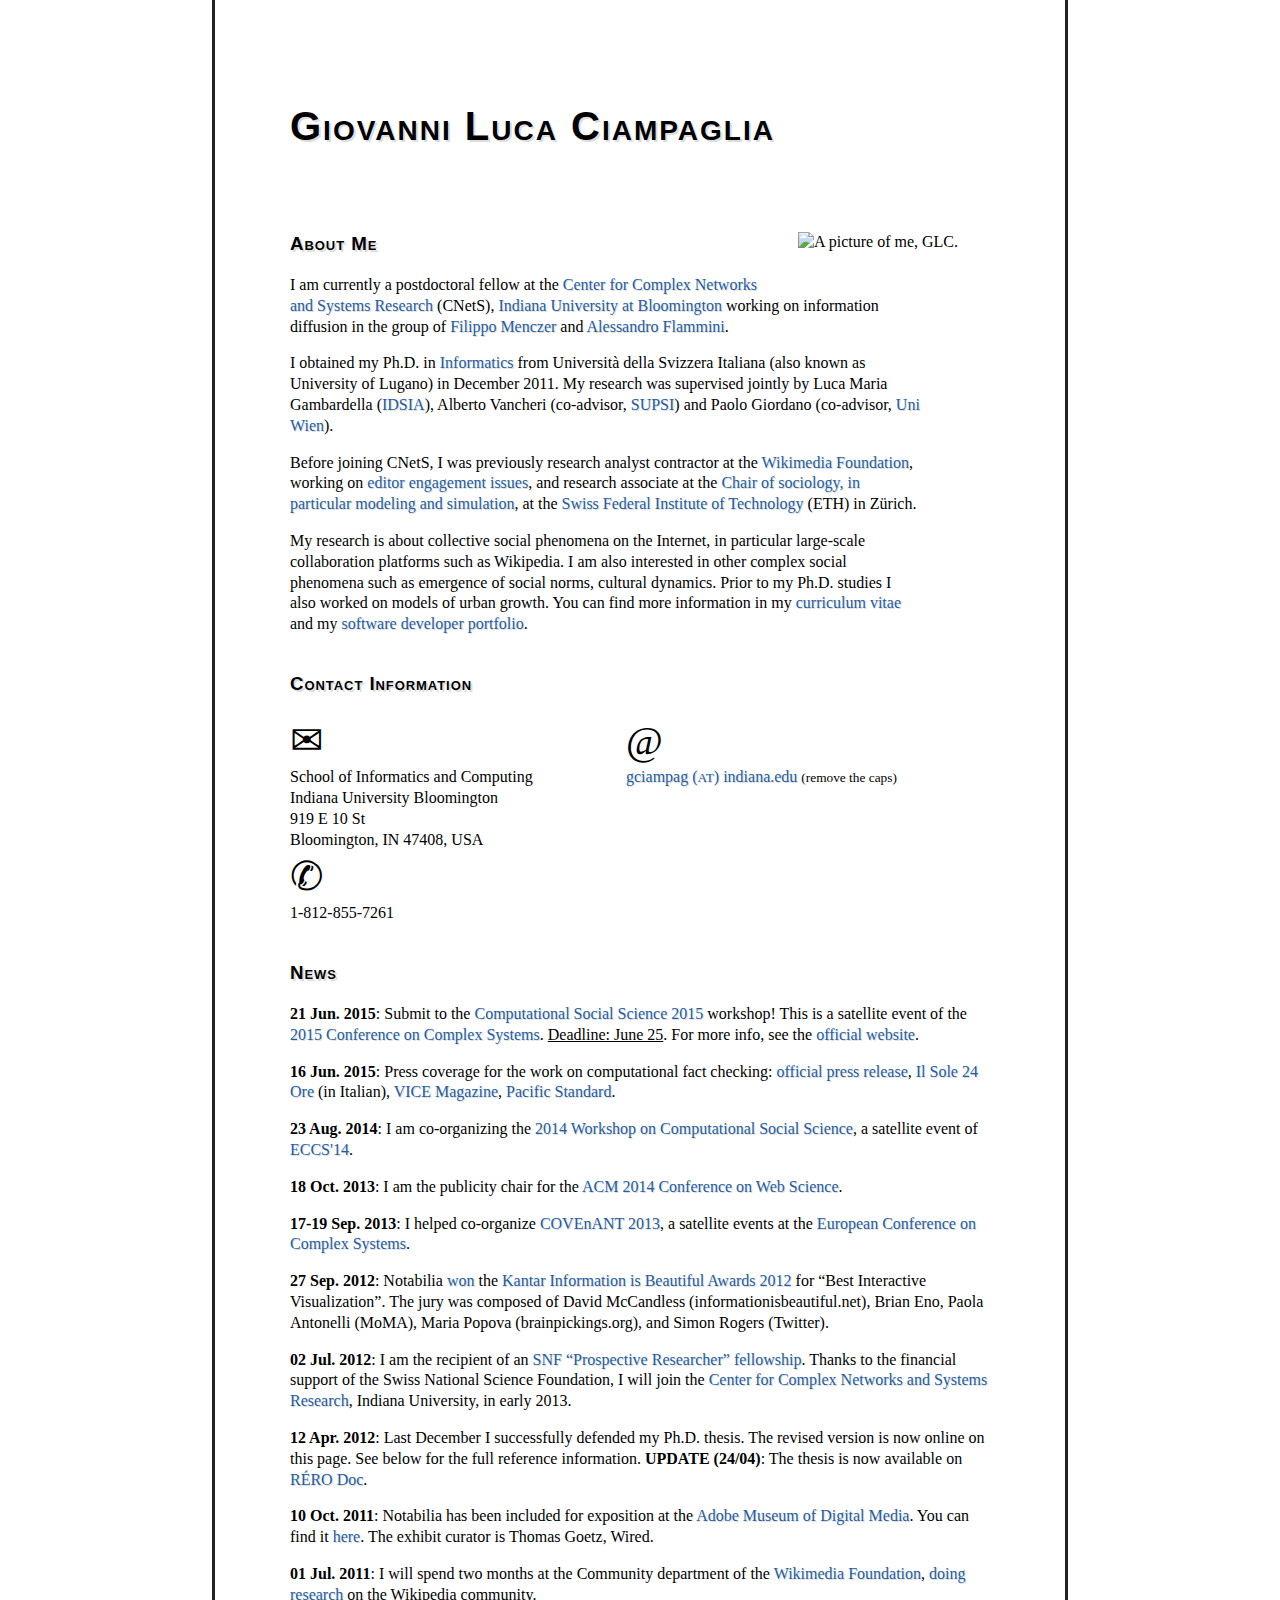
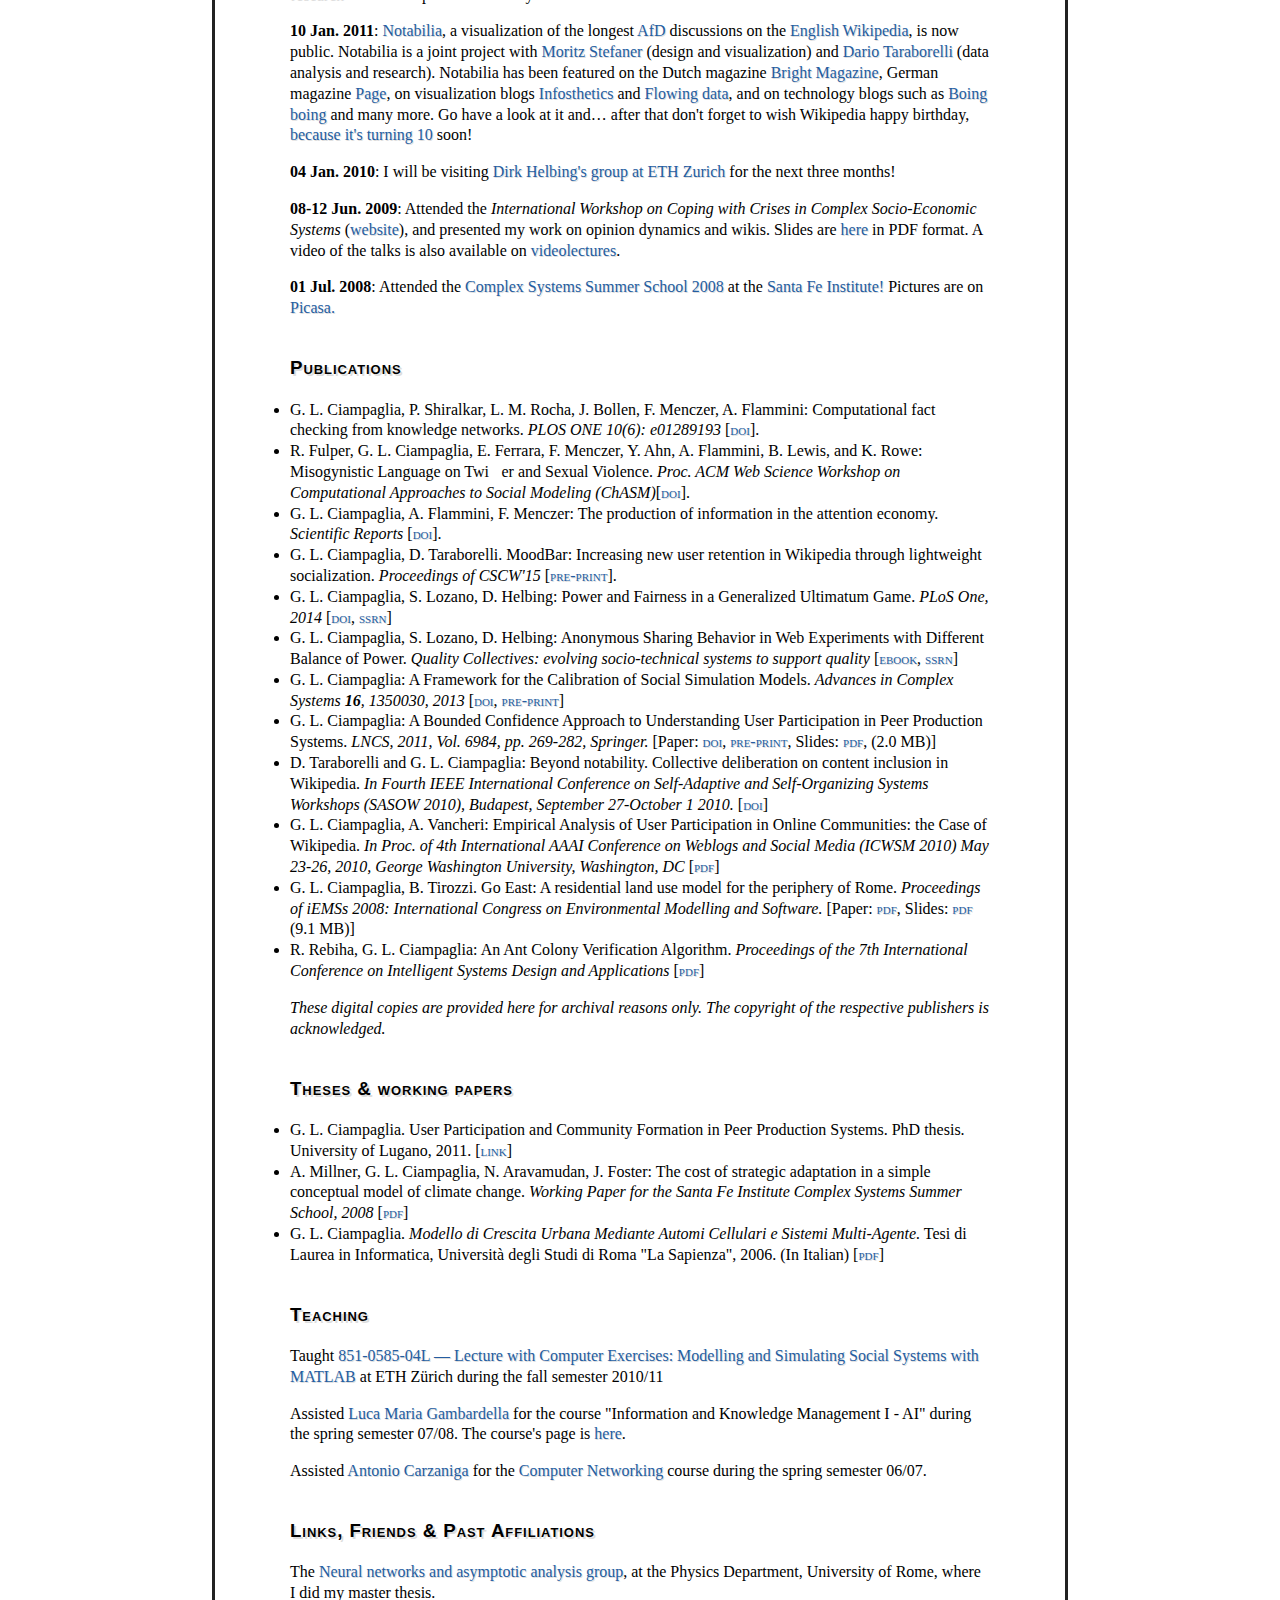
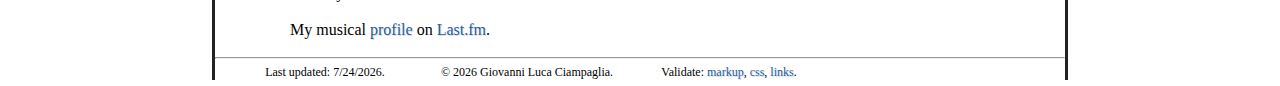
==== commit 1586b3a3: "Added ad about CSS 2015" ====
--- a/index.html
+++ b/index.html
@@ -28,6 +28,7 @@
       <li><span class="dings">✆ </span><br/>1-812-855-7261 </li>
     </ul>
     <h3>News</h3>
+    <p><strong>21 Jun. 2015</strong>: Submit to the <a href="http://cssworkshop.oii.ox.ac.uk/" target="_parent">Computational Social Science 2015</a> workshop! This is a satellite event of the <a href="http://www.ccs2015.org/" target="_parent">2015 Conference on Complex Systems</a>. <u>Deadline: June 25</u>. For more info, see the <a href="http://cssworkshop.oii.ox.ac.uk/" target="_parent">official website</a>.
     <p><strong>16 Jun. 2015</strong>: Press coverage for the work on computational fact checking: <a href="http://news.indiana.edu/releases/iu/2015/06/computational-fact-checker.shtml" target="_parent">official press release</a>, <a href="http://nova.ilsole24ore.com/progetti/il-vero-e-il-falso-tweet" target="_parent">Il Sole 24 Ore</a> (in Italian), <a href="http://motherboard.vice.com/read/an-algorithm-for-fact-checking" target="_parent">VICE Magazine</a>, <a href="http://www.psmag.com/nature-and-technology/fact-checking-with-wikipedia-links" target="_parent">Pacific Standard</a>.</p>
     <p><strong>23 Aug. 2014</strong>: I am co-organizing the <a href="http://cssworkshop.oii.ox.ac.uk/" target="_parent">2014 Workshop on Computational Social Science</a>, a satellite event of <a href="//eccs14.eu" target="_parent">ECCS'14</a>.</p>
     <p><strong>18 Oct. 2013</strong>: I am the publicity chair for the <a href="http://websci14.org" target="_parent">ACM 2014 Conference on Web Science</a>.</p>
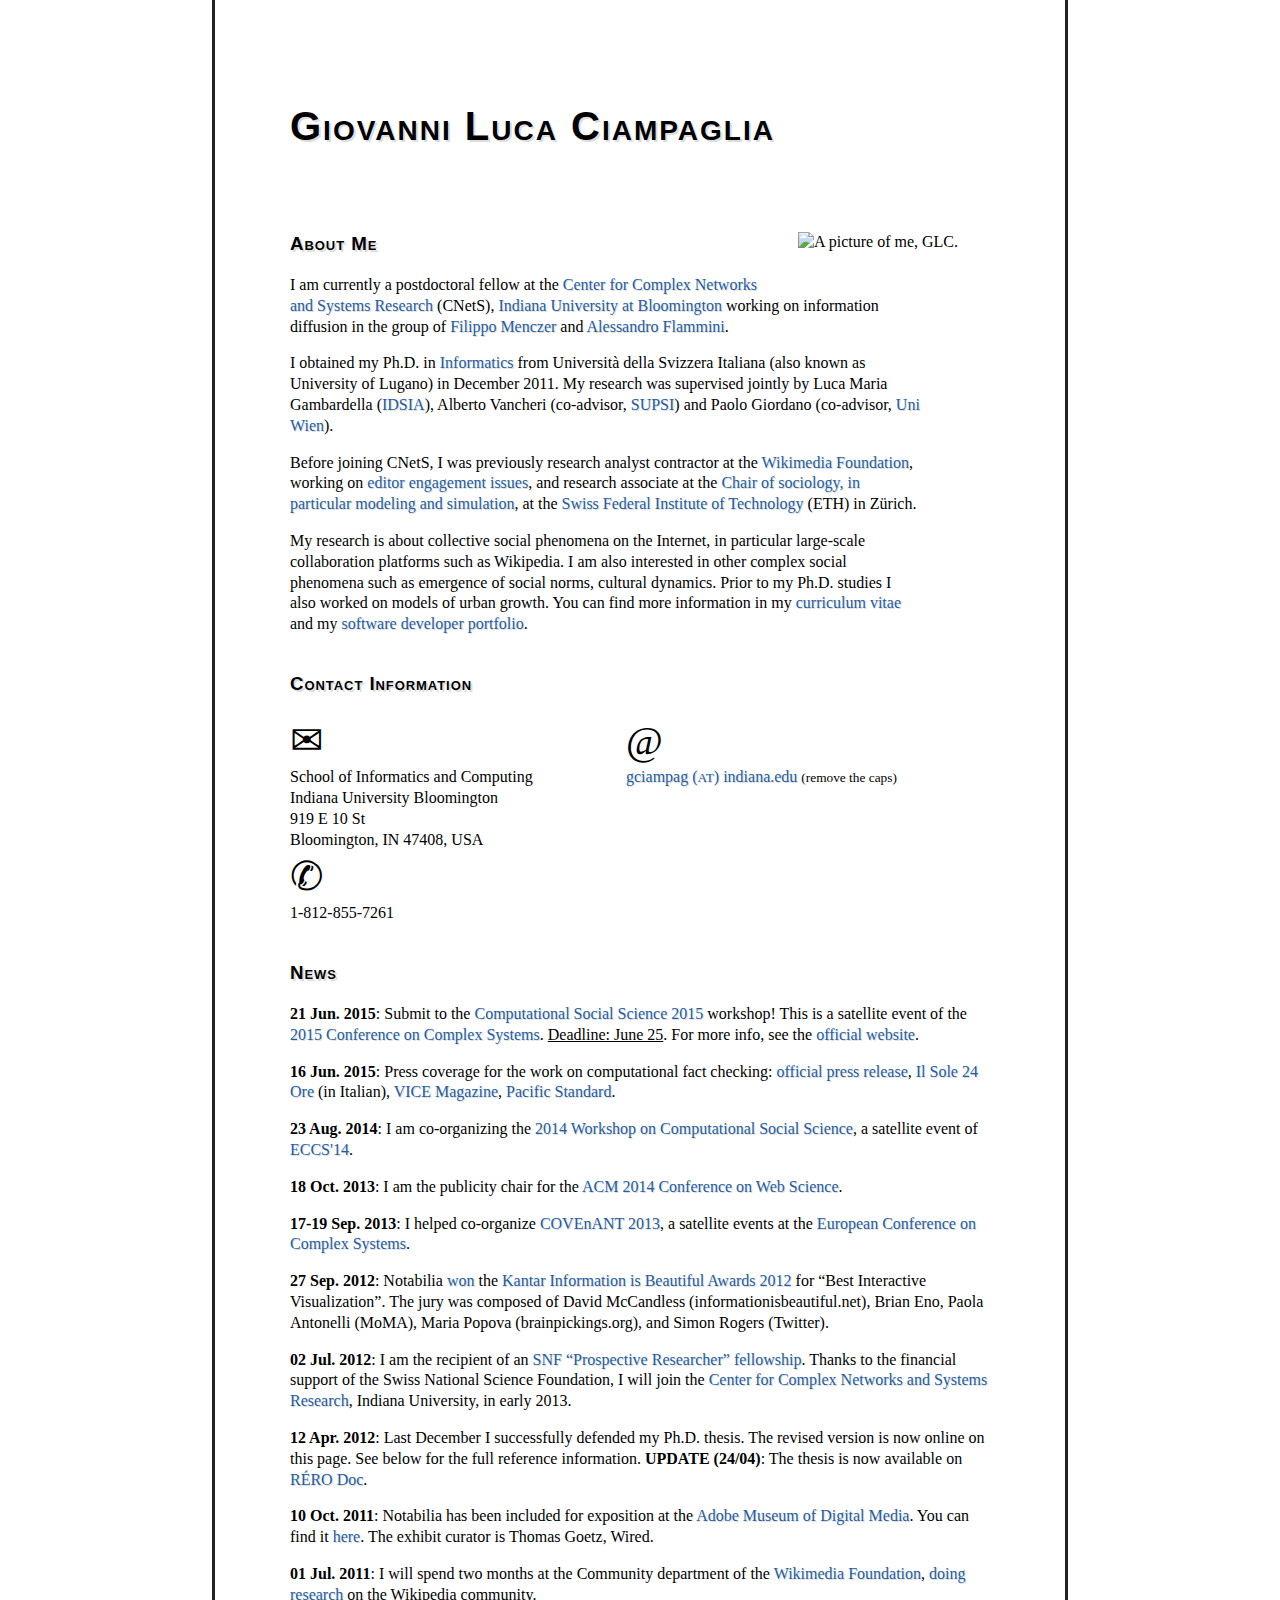
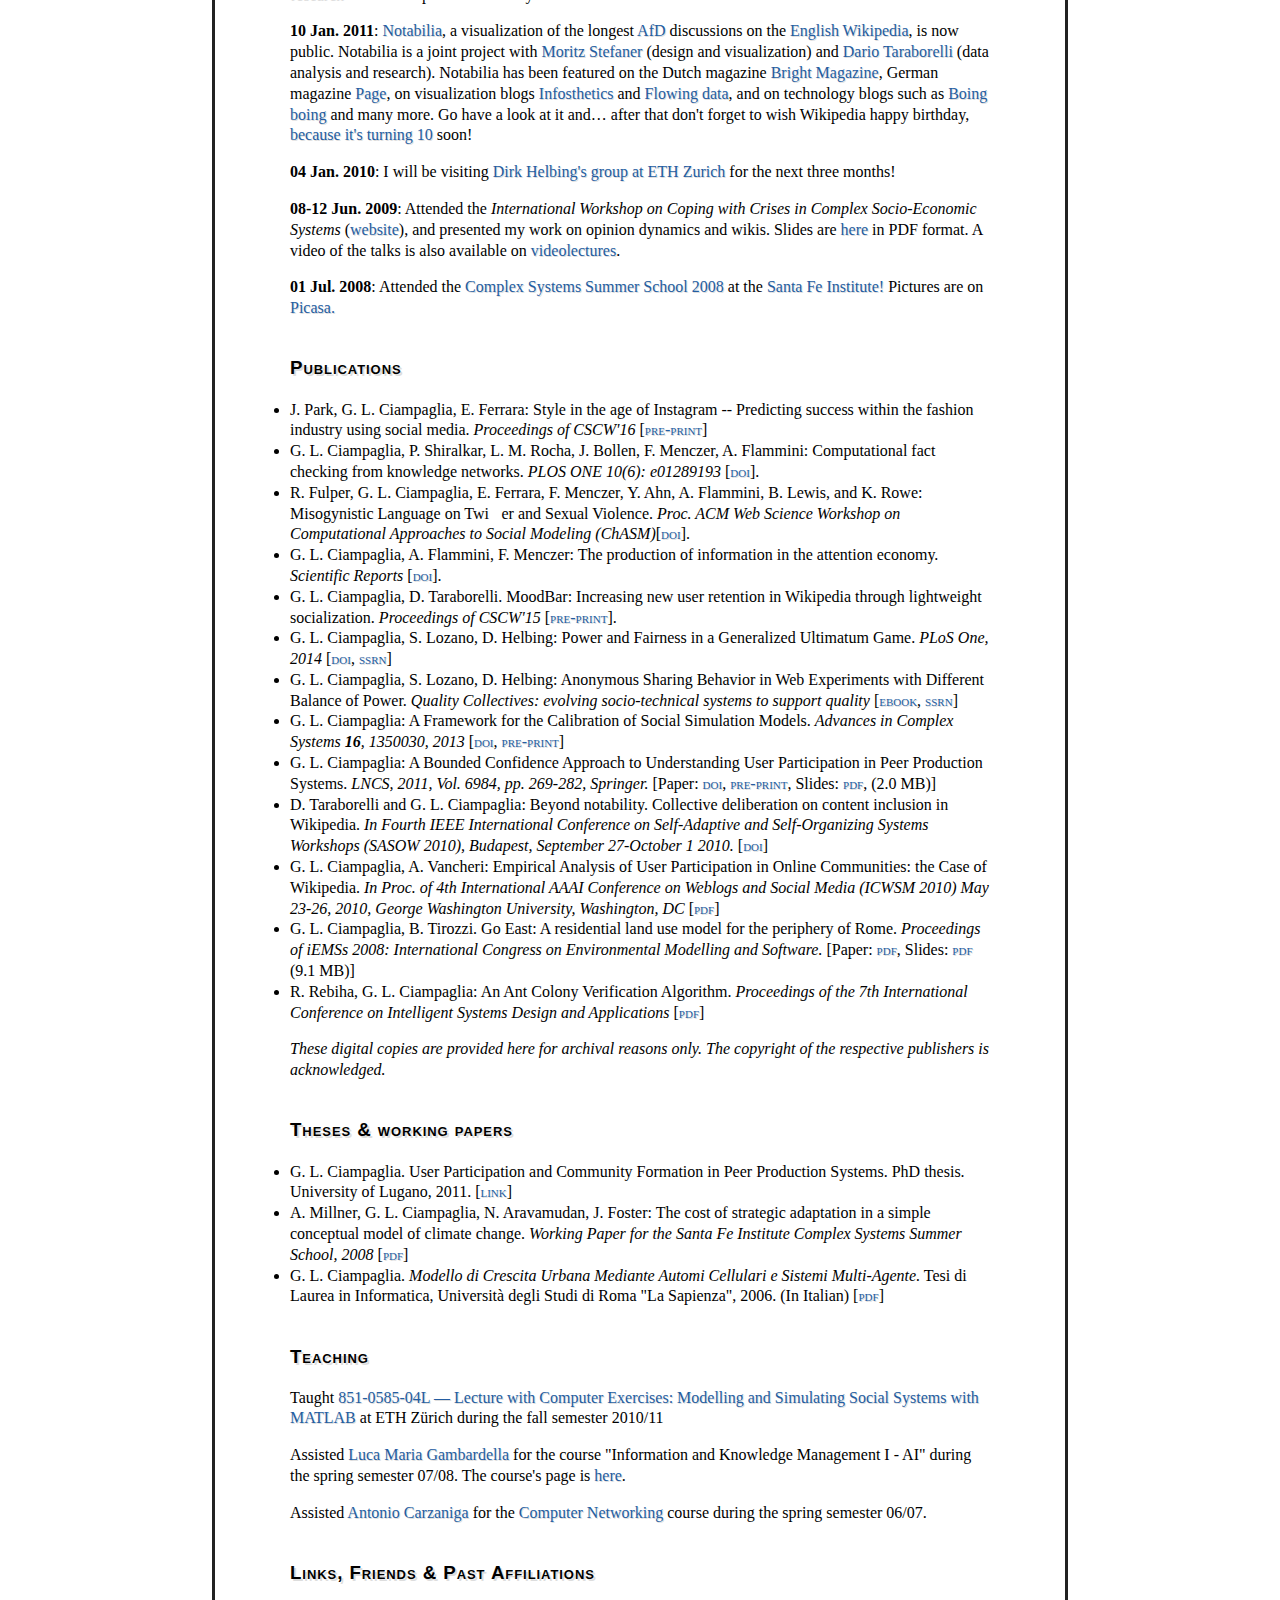
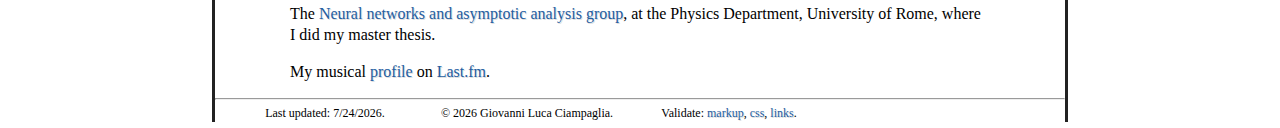
==== commit d2309062: "Fixed citation" ====
--- a/index.html
+++ b/index.html
@@ -44,6 +44,7 @@
     <p><strong>01 Jul. 2008</strong>: Attended the <a href="http://tuvalu.santafe.edu/events/workshops/index.php/CSSS_2008_Santa_Fe" target="_parent">Complex Systems Summer School 2008</a> at the <a href="http://www.santafe.edu" target="_parent">Santa Fe Institute!</a> Pictures are on <a href="http://picasaweb.google.com/cssummerschool2008/" target="_parent">Picasa.</a> </p> 
     <h3>Publications</h3>
     <ul>
+      <li>J. Park, G. L. Ciampaglia, E. Ferrara: Style in the age of Instagram -- Predicting success within the fashion industry using social media. <em>Proceedings of CSCW'16</em> [<a class="pdf" target="_parent" href="http://arxiv.org/abs/1508.04185">pre-print</a>]</li>
       <li>G. L. Ciampaglia, P. Shiralkar, L. M. Rocha, J. Bollen, F. Menczer, A. Flammini: Computational fact checking from knowledge networks. <em>PLOS ONE 10(6): e01289193</em> [<a class="pdf" target="_parent" href="http://journals.plos.org/plosone/article?id=10.1371/journal.pone.0128193">doi</a>].</li>
       <li>R. Fulper, G. L. Ciampaglia, E. Ferrara, F. Menczer, Y. Ahn, A. Flammini, B. Lewis, and K. Rowe: Misogynistic Language on Twier and Sexual Violence. <em>Proc. ACM Web Science Workshop on Computational Approaches to Social Modeling (ChASM)</em>[<a class="pdf" href="http://dx.doi.org/10.6084/m9.figshare.1291081" target="_parent">doi</a>].</li>
       <li>G. L. Ciampaglia, A. Flammini, F. Menczer: The production of information in the attention economy. <em>Scientific Reports</em> [<a class="pdf" href="http://www.nature.com/srep/2015/150514/srep09452/full/srep09452.html" target="_parent">doi</a>].</li>
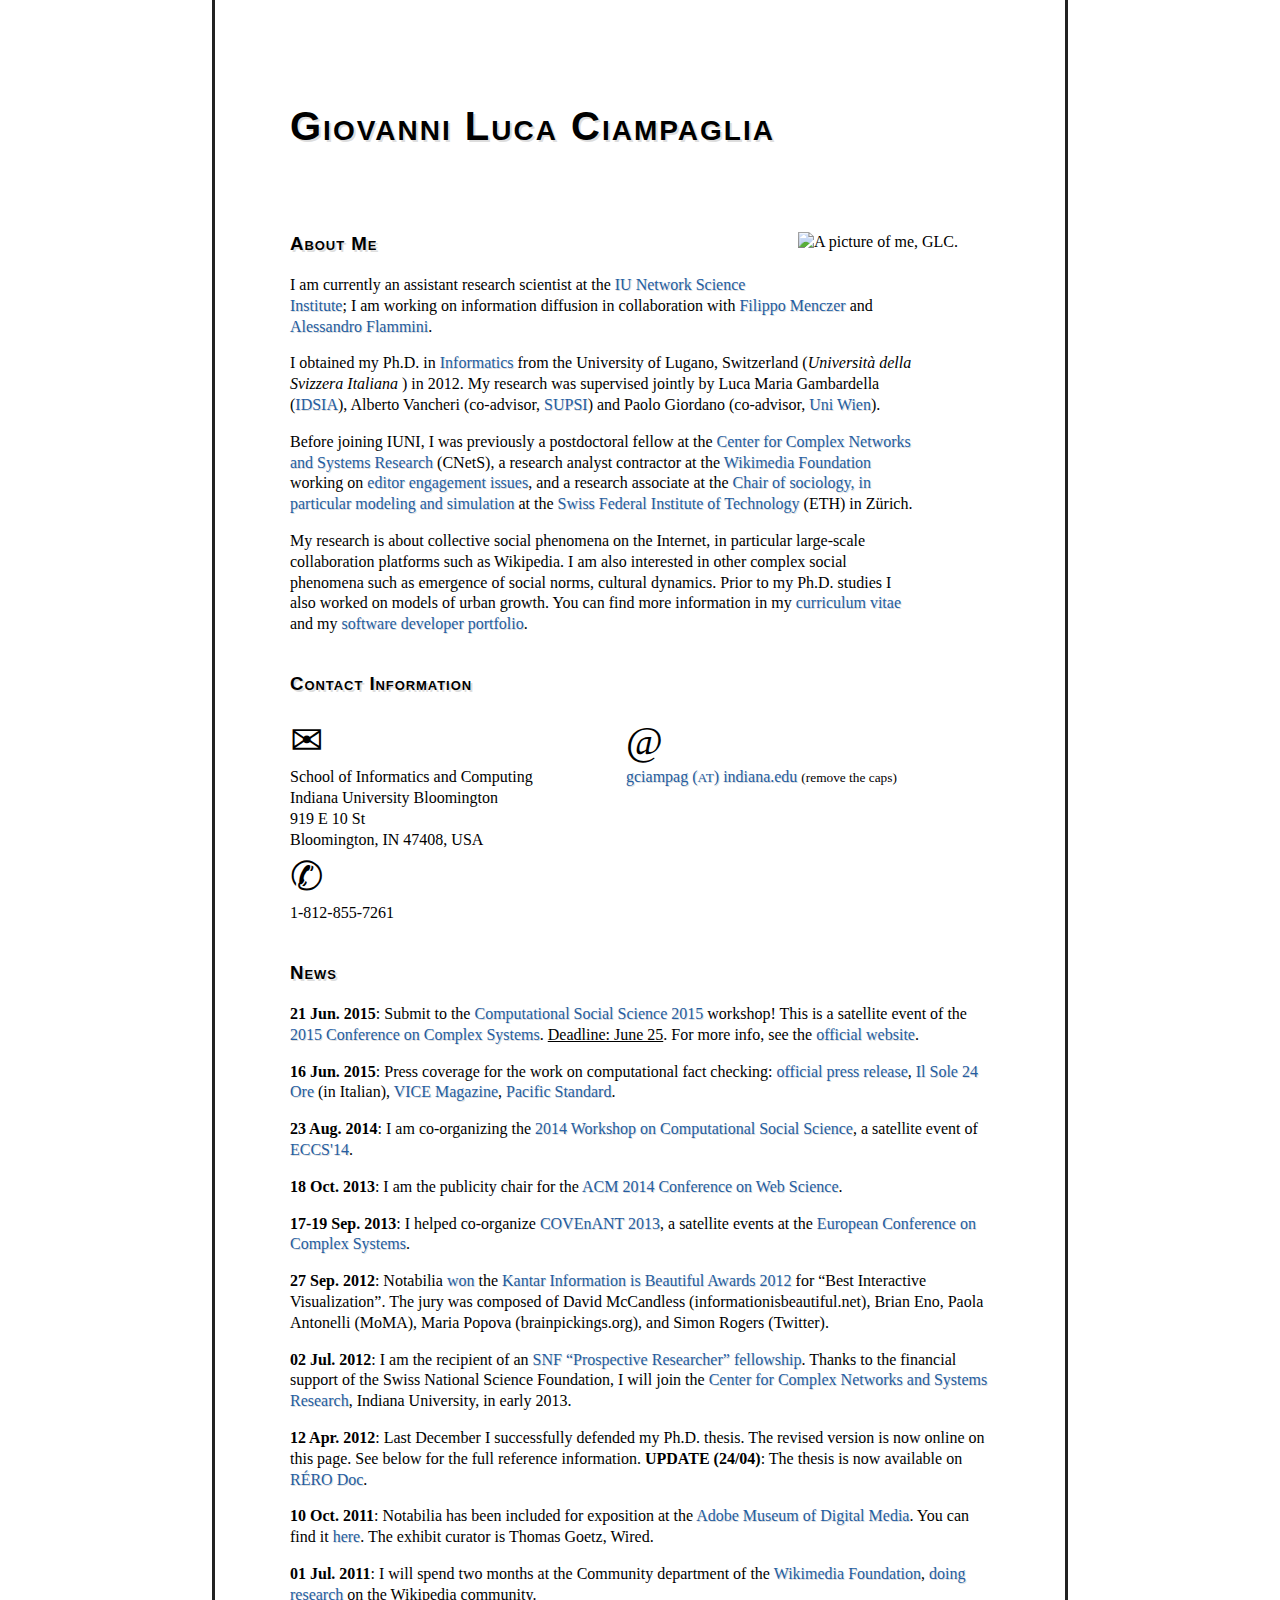
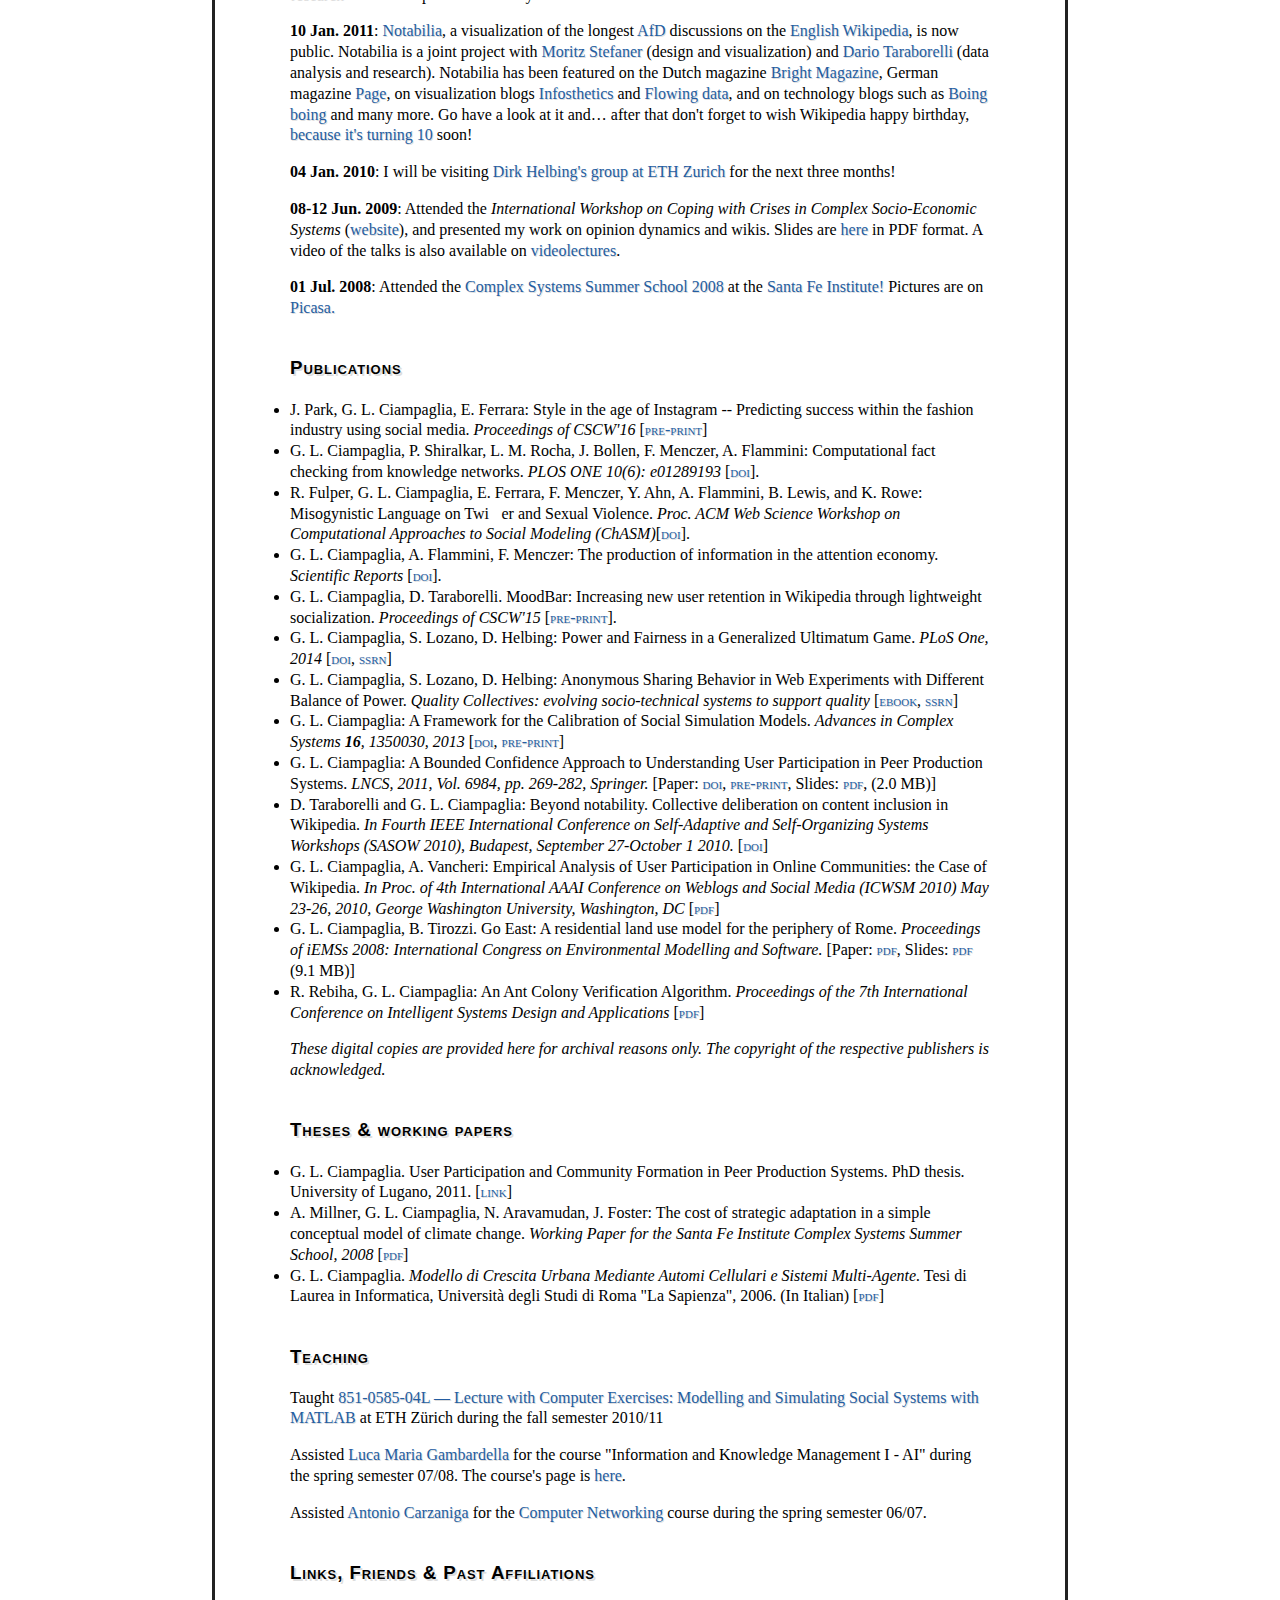
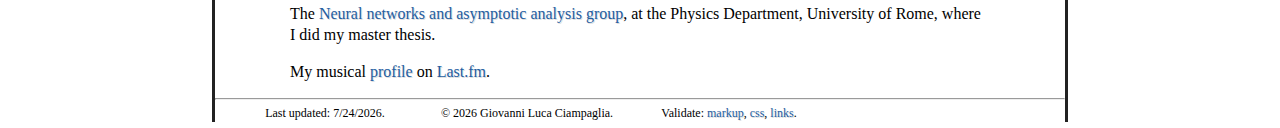
==== commit 87b30b4e: "Upd affiliations" ====
--- a/index.html
+++ b/index.html
@@ -16,9 +16,9 @@
     <div class="inline">
       <img align="right" style="padding : 0 2em 2em 2em;" src="images/metiled_270_bw.png" alt="A picture of me, GLC.">
       <h3 id="first-heading">About Me</h3>
-      <p>I am currently a postdoctoral fellow at the <a href="http://cnets.indiana.edu/" target="_parent">Center for Complex Networks and Systems Research</a> (CNetS), <a href="http://iub.edu" target="_parent">Indiana University at Bloomington</a> working on information diffusion in the group of <a href="http://informatics.indiana.edu/fil/" target="_parent">Filippo Menczer</a> and <a href="http://sites.google.com/site/aflammin/" target="_parent">Alessandro Flammini</a>.</p>
-      <p>I obtained my Ph.D. in <a href="http://www.inf.usi.ch" target="_parent">Informatics</a> from Università della Svizzera Italiana (also known as University of Lugano) in December 2011. My research was supervised jointly by Luca Maria Gambardella (<a href="http://www.idsia.ch/%7Eluca/" target="_parent">IDSIA</a>), Alberto Vancheri (co-advisor, <a href="http://www.supsi.ch/dti/strumenti/rubrica/dettaglio.5503.backLink.58b96214-2453-483c-9f5f-d122ec981907.html" target="_parent">SUPSI</a>) and Paolo Giordano (co-advisor, <a href="http://plone.mat.univie.ac.at/people/details?memberid=975&amp;is_guest=0" target="_parent">Uni Wien</a>). </p>
-      <p>Before joining CNetS, I was previously research analyst contractor at the <a href="https://wikimediafoundation.org/" target="_parent">Wikimedia Foundation</a>, working on <a href="http://en.wikipedia.org/wiki/Wikipedia:Editor_engagement" target="_parent">editor engagement issues</a>, and research associate at the <a href="http://www.soms.ethz.ch" target="_parent">Chair of sociology, in particular modeling and simulation</a>, at the <a href="http://ethz.ch" target="_parent">Swiss Federal Institute of Technology</a> (ETH) in Zürich.</p>
+      <p>I am currently an assistant research scientist at the <a href="http://iuni.iu.edu" target=_parent>IU Network Science Institute</a>; I am working on information diffusion in collaboration with <a href="http://informatics.indiana.edu/fil/" target="_parent">Filippo Menczer</a> and <a href="http://sites.google.com/site/aflammin/" target="_parent">Alessandro Flammini</a>.</p>
+      <p>I obtained my Ph.D. in <a href="http://www.inf.usi.ch" target="_parent">Informatics</a> from the University of Lugano, Switzerland (<i>Università della Svizzera Italiana </i>) in 2012. My research was supervised jointly by Luca Maria Gambardella (<a href="http://www.idsia.ch/%7Eluca/" target="_parent">IDSIA</a>), Alberto Vancheri (co-advisor, <a href="http://www.supsi.ch/dti/strumenti/rubrica/dettaglio.5503.backLink.58b96214-2453-483c-9f5f-d122ec981907.html" target="_parent">SUPSI</a>) and Paolo Giordano (co-advisor, <a href="http://plone.mat.univie.ac.at/people/details?memberid=975&amp;is_guest=0" target="_parent">Uni Wien</a>). </p>
+      <p>Before joining IUNI, I was previously a postdoctoral fellow at the <a href="http://cnets.indiana.edu/" target="_parent">Center for Complex Networks and Systems Research</a> (CNetS), a research analyst contractor at the <a href="https://wikimediafoundation.org/" target="_parent">Wikimedia Foundation</a> working on <a href="http://en.wikipedia.org/wiki/Wikipedia:Editor_engagement" target="_parent">editor engagement issues</a>, and a research associate at the <a href="http://www.soms.ethz.ch" target="_parent">Chair of sociology, in particular modeling and simulation</a> at the <a href="http://ethz.ch" target="_parent">Swiss Federal Institute of Technology</a> (ETH) in Zürich.</p>
       <p>My research is about collective social phenomena on the Internet, in particular large-scale collaboration platforms such as Wikipedia. I am also interested in other complex social phenomena such as emergence of social norms, cultural dynamics. Prior to my Ph.D. studies I also worked on models of urban growth. You can find more information in my <a href="docs/cvglc.pdf" target="_parent">curriculum vitae</a> and my <a href="docs/portfolioglc.pdf" target="_parent">software developer portfolio</a>.</p>
     </div>
     <h3>Contact Information</h3>
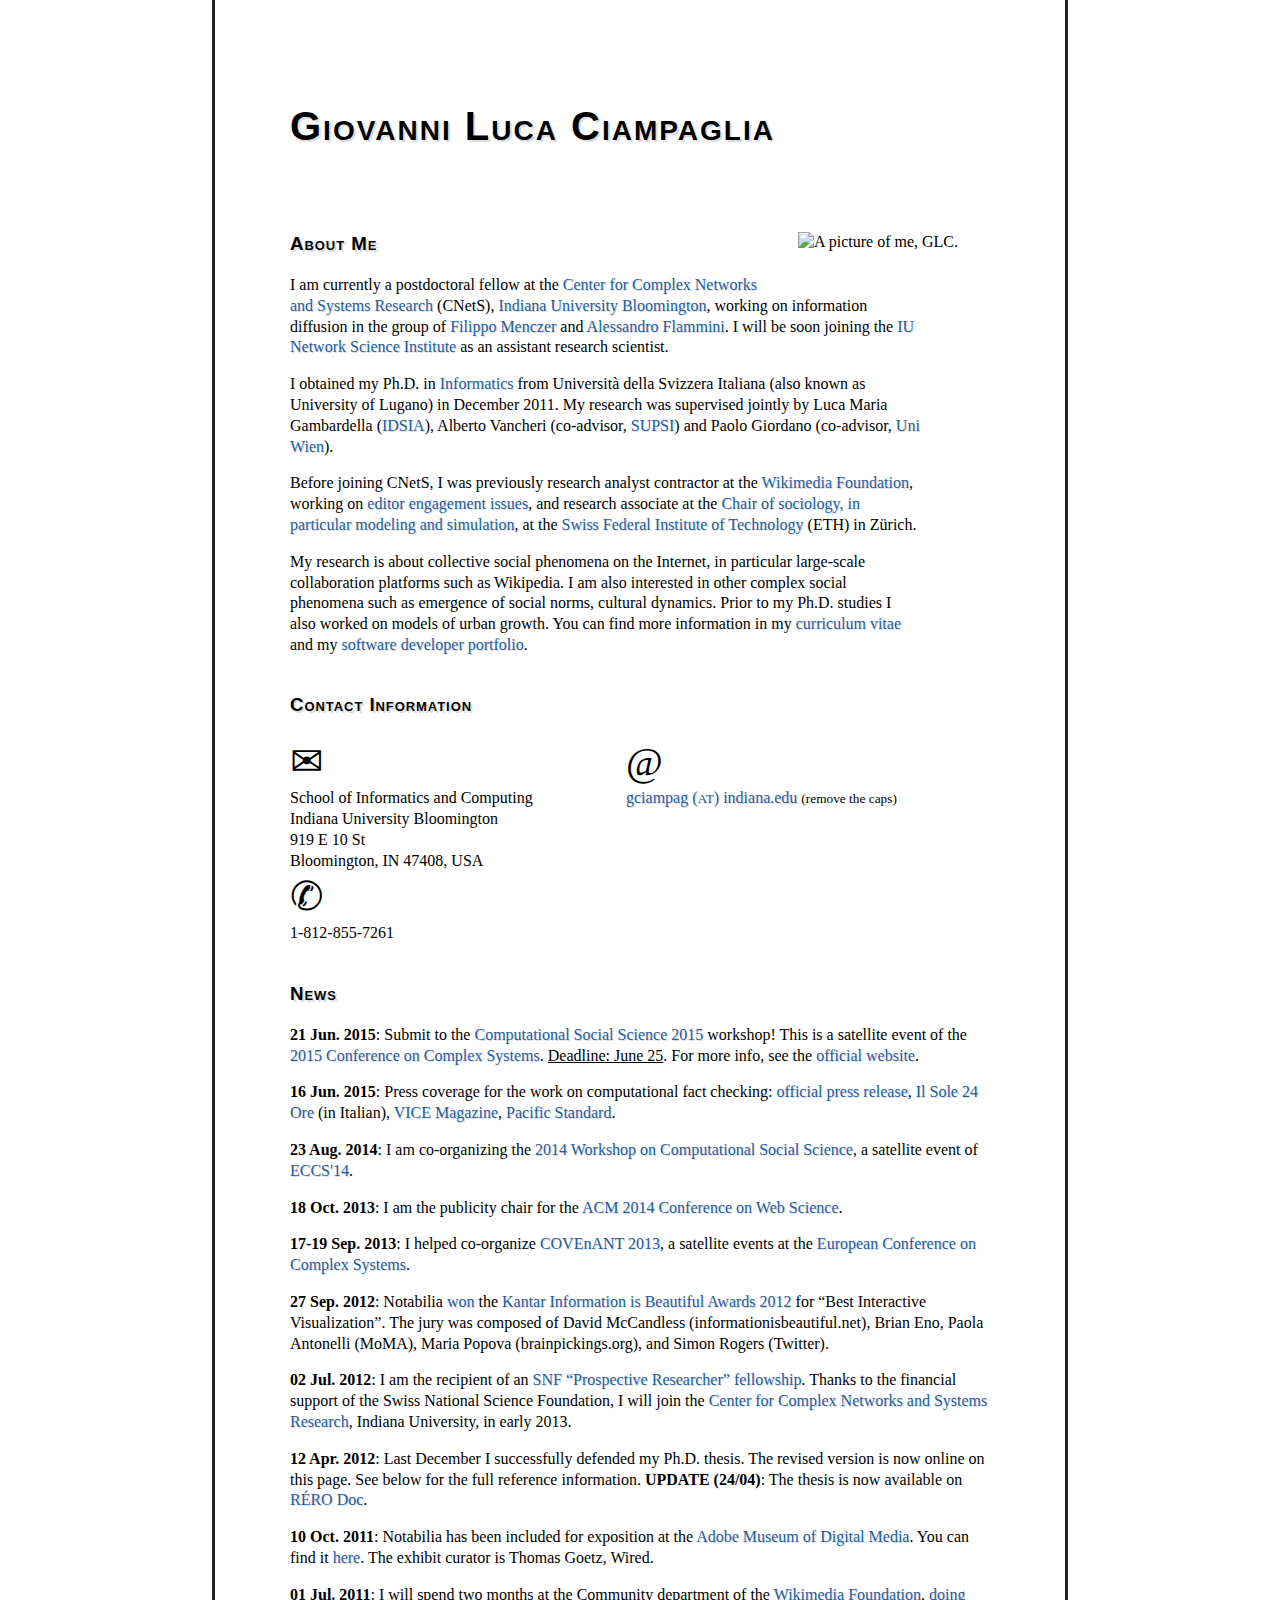
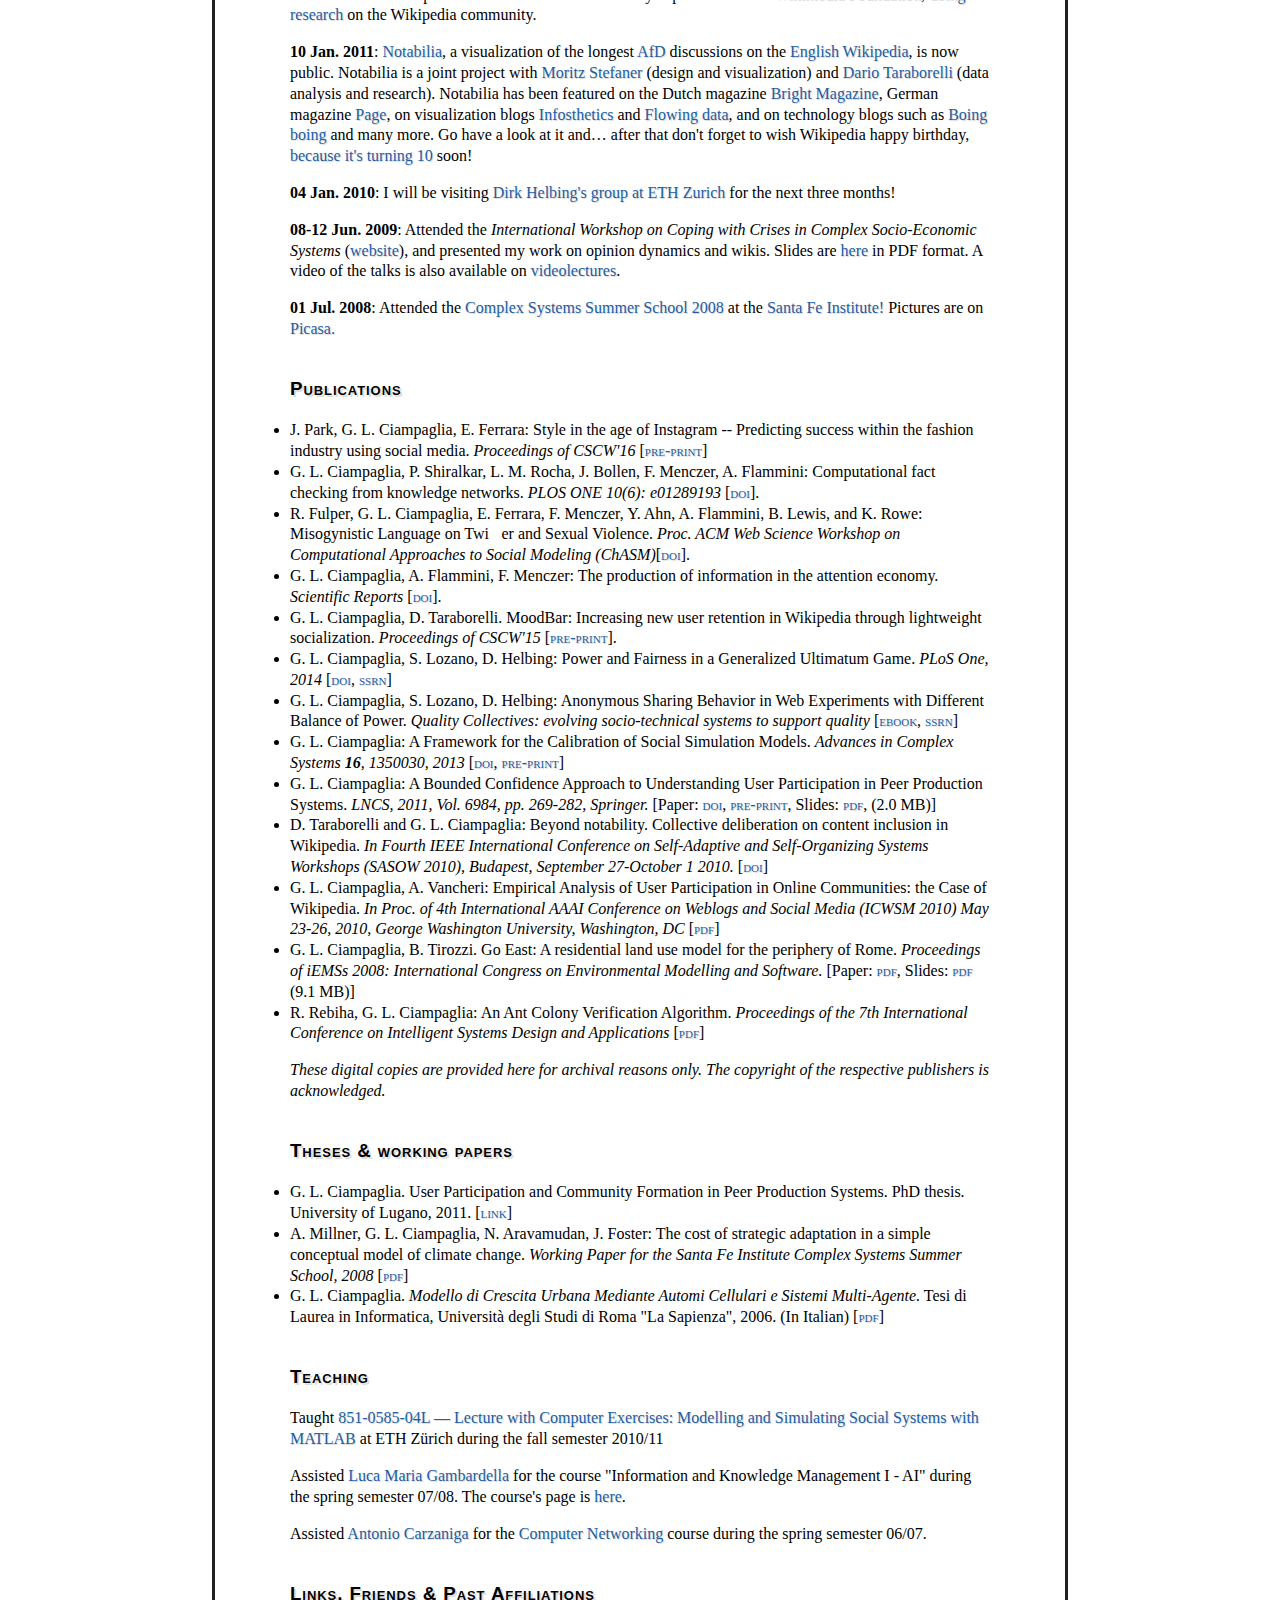
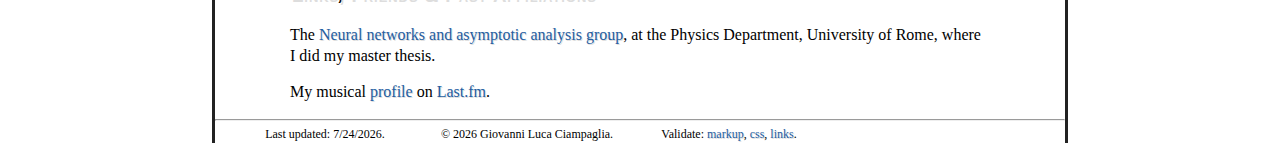
==== commit 732d91ff: "IUNI affiliation soon" ====
--- a/index.html
+++ b/index.html
@@ -16,9 +16,9 @@
     <div class="inline">
       <img align="right" style="padding : 0 2em 2em 2em;" src="images/metiled_270_bw.png" alt="A picture of me, GLC.">
       <h3 id="first-heading">About Me</h3>
-      <p>I am currently an assistant research scientist at the <a href="http://iuni.iu.edu" target=_parent>IU Network Science Institute</a>; I am working on information diffusion in collaboration with <a href="http://informatics.indiana.edu/fil/" target="_parent">Filippo Menczer</a> and <a href="http://sites.google.com/site/aflammin/" target="_parent">Alessandro Flammini</a>.</p>
-      <p>I obtained my Ph.D. in <a href="http://www.inf.usi.ch" target="_parent">Informatics</a> from the University of Lugano, Switzerland (<i>Università della Svizzera Italiana </i>) in 2012. My research was supervised jointly by Luca Maria Gambardella (<a href="http://www.idsia.ch/%7Eluca/" target="_parent">IDSIA</a>), Alberto Vancheri (co-advisor, <a href="http://www.supsi.ch/dti/strumenti/rubrica/dettaglio.5503.backLink.58b96214-2453-483c-9f5f-d122ec981907.html" target="_parent">SUPSI</a>) and Paolo Giordano (co-advisor, <a href="http://plone.mat.univie.ac.at/people/details?memberid=975&amp;is_guest=0" target="_parent">Uni Wien</a>). </p>
-      <p>Before joining IUNI, I was previously a postdoctoral fellow at the <a href="http://cnets.indiana.edu/" target="_parent">Center for Complex Networks and Systems Research</a> (CNetS), a research analyst contractor at the <a href="https://wikimediafoundation.org/" target="_parent">Wikimedia Foundation</a> working on <a href="http://en.wikipedia.org/wiki/Wikipedia:Editor_engagement" target="_parent">editor engagement issues</a>, and a research associate at the <a href="http://www.soms.ethz.ch" target="_parent">Chair of sociology, in particular modeling and simulation</a> at the <a href="http://ethz.ch" target="_parent">Swiss Federal Institute of Technology</a> (ETH) in Zürich.</p>
+      <p>I am currently a postdoctoral fellow at the <a href="http://cnets.indiana.edu/" target="_parent">Center for Complex Networks and Systems Research</a> (CNetS), <a href="http://iub.edu" target="_parent">Indiana University Bloomington</a>, working on information diffusion in the group of <a href="http://informatics.indiana.edu/fil/" target="_parent">Filippo Menczer</a> and <a href="http://sites.google.com/site/aflammin/" target="_parent">Alessandro Flammini</a>. I will be soon joining the <a href="http://iuni.iu.edu" target=_parent>IU Network Science Institute</a> as an assistant research scientist.</p>
+      <p>I obtained my Ph.D. in <a href="http://www.inf.usi.ch" target="_parent">Informatics</a> from Università della Svizzera Italiana (also known as University of Lugano) in December 2011. My research was supervised jointly by Luca Maria Gambardella (<a href="http://www.idsia.ch/%7Eluca/" target="_parent">IDSIA</a>), Alberto Vancheri (co-advisor, <a href="http://www.supsi.ch/dti/strumenti/rubrica/dettaglio.5503.backLink.58b96214-2453-483c-9f5f-d122ec981907.html" target="_parent">SUPSI</a>) and Paolo Giordano (co-advisor, <a href="http://plone.mat.univie.ac.at/people/details?memberid=975&amp;is_guest=0" target="_parent">Uni Wien</a>). </p>
+      <p>Before joining CNetS, I was previously research analyst contractor at the <a href="https://wikimediafoundation.org/" target="_parent">Wikimedia Foundation</a>, working on <a href="http://en.wikipedia.org/wiki/Wikipedia:Editor_engagement" target="_parent">editor engagement issues</a>, and research associate at the <a href="http://www.soms.ethz.ch" target="_parent">Chair of sociology, in particular modeling and simulation</a>, at the <a href="http://ethz.ch" target="_parent">Swiss Federal Institute of Technology</a> (ETH) in Zürich.</p>
       <p>My research is about collective social phenomena on the Internet, in particular large-scale collaboration platforms such as Wikipedia. I am also interested in other complex social phenomena such as emergence of social norms, cultural dynamics. Prior to my Ph.D. studies I also worked on models of urban growth. You can find more information in my <a href="docs/cvglc.pdf" target="_parent">curriculum vitae</a> and my <a href="docs/portfolioglc.pdf" target="_parent">software developer portfolio</a>.</p>
     </div>
     <h3>Contact Information</h3>
